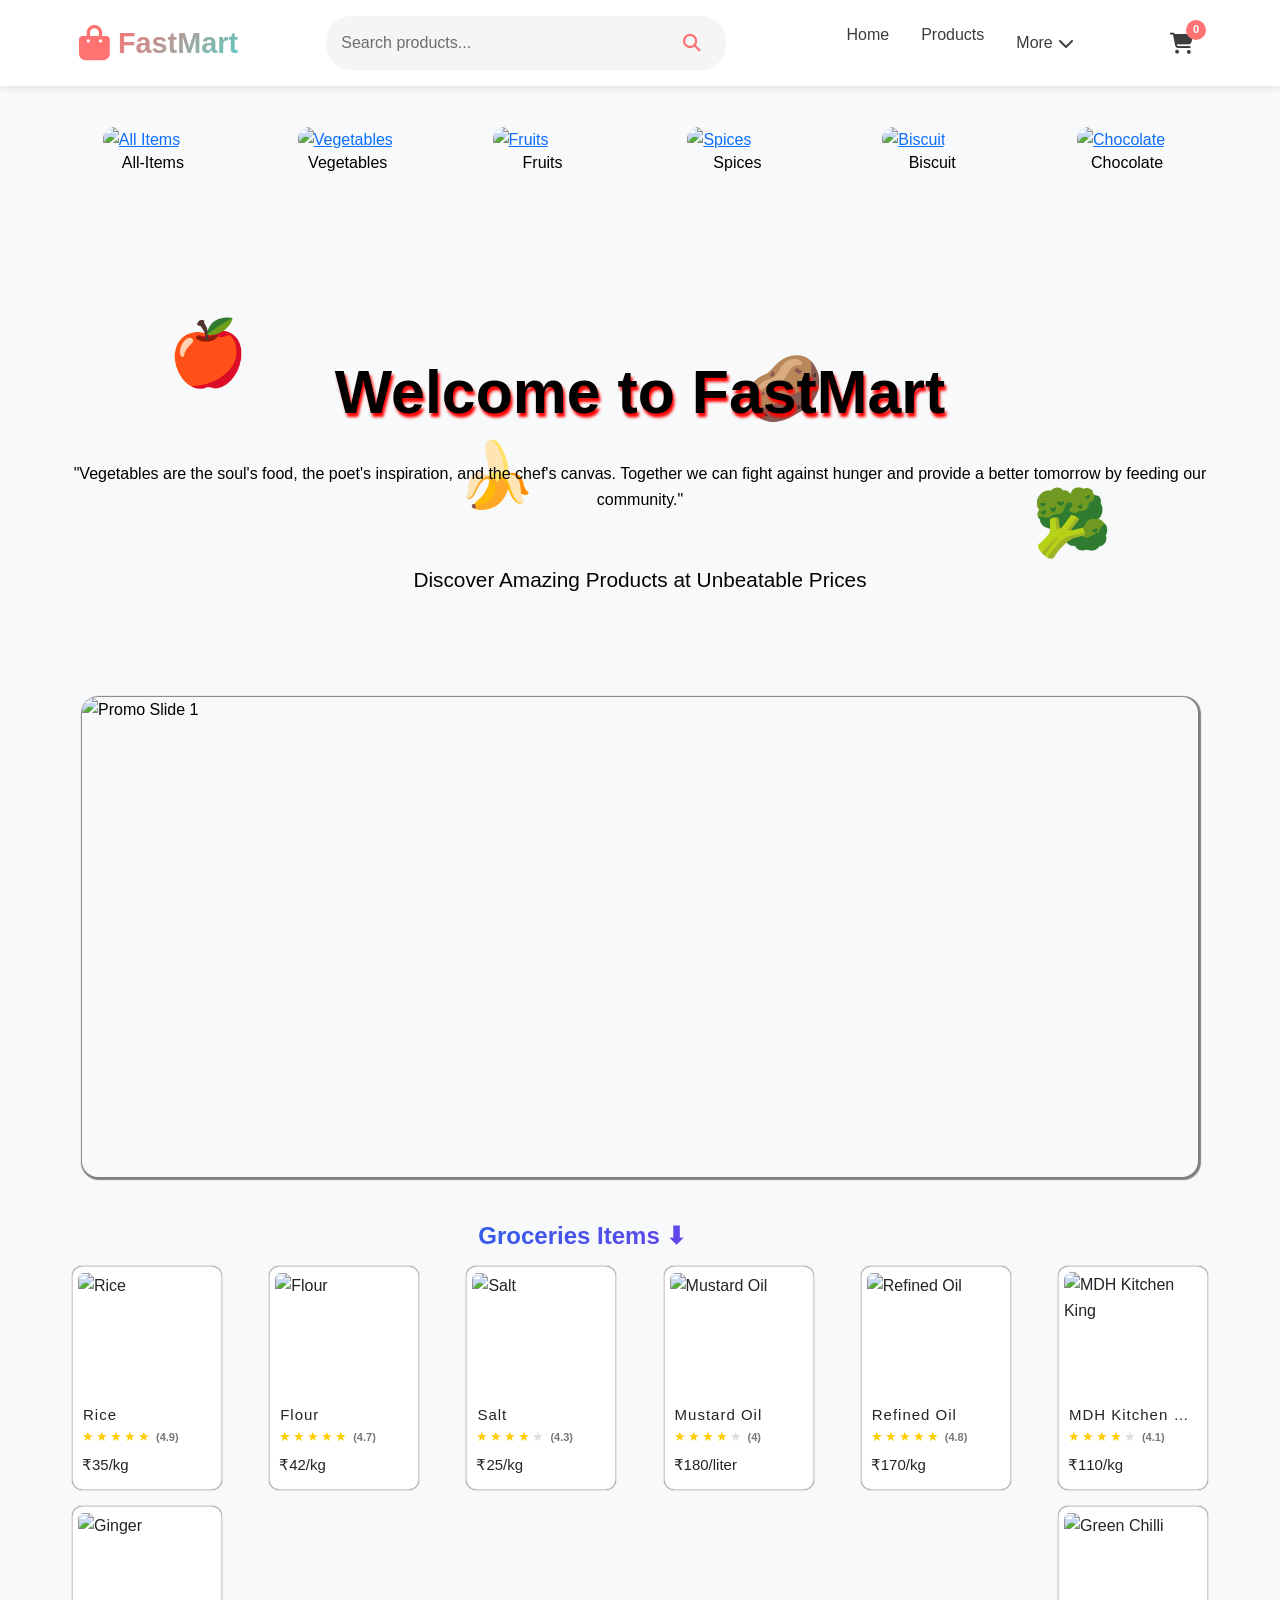
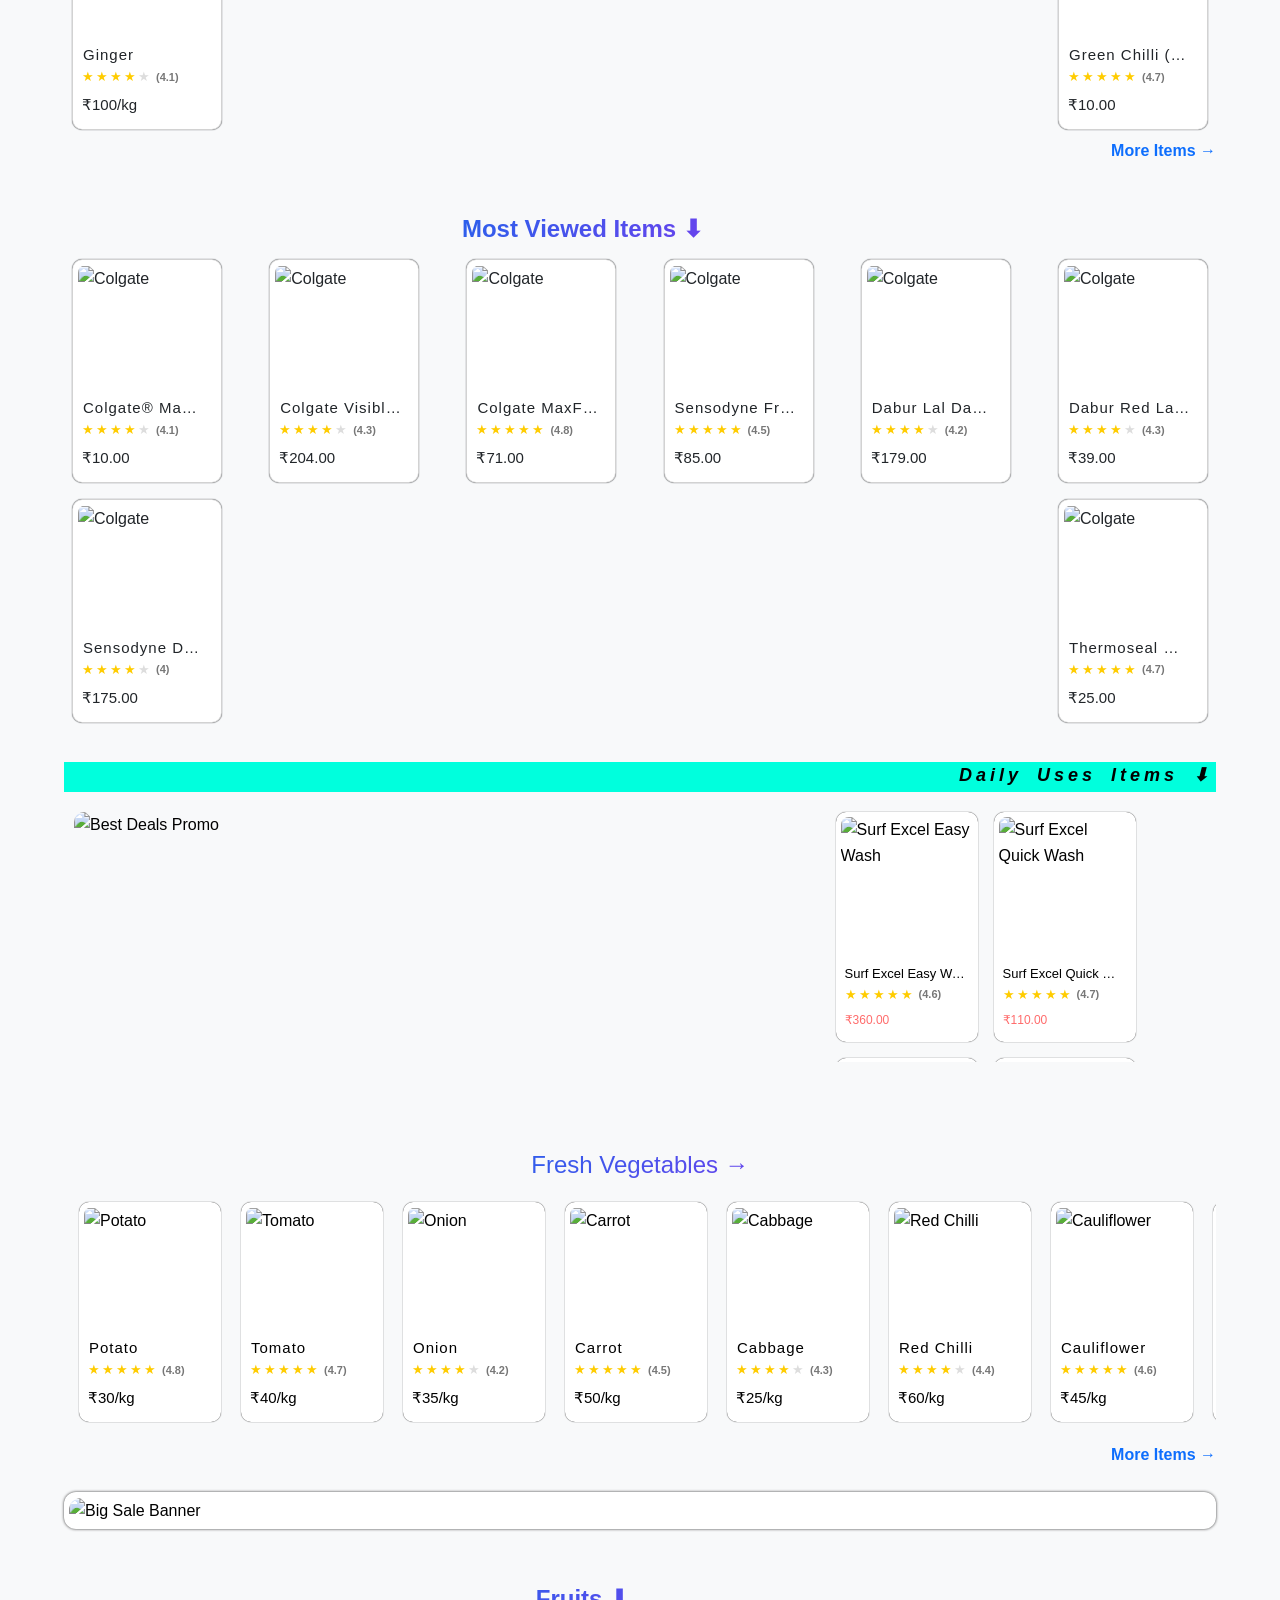
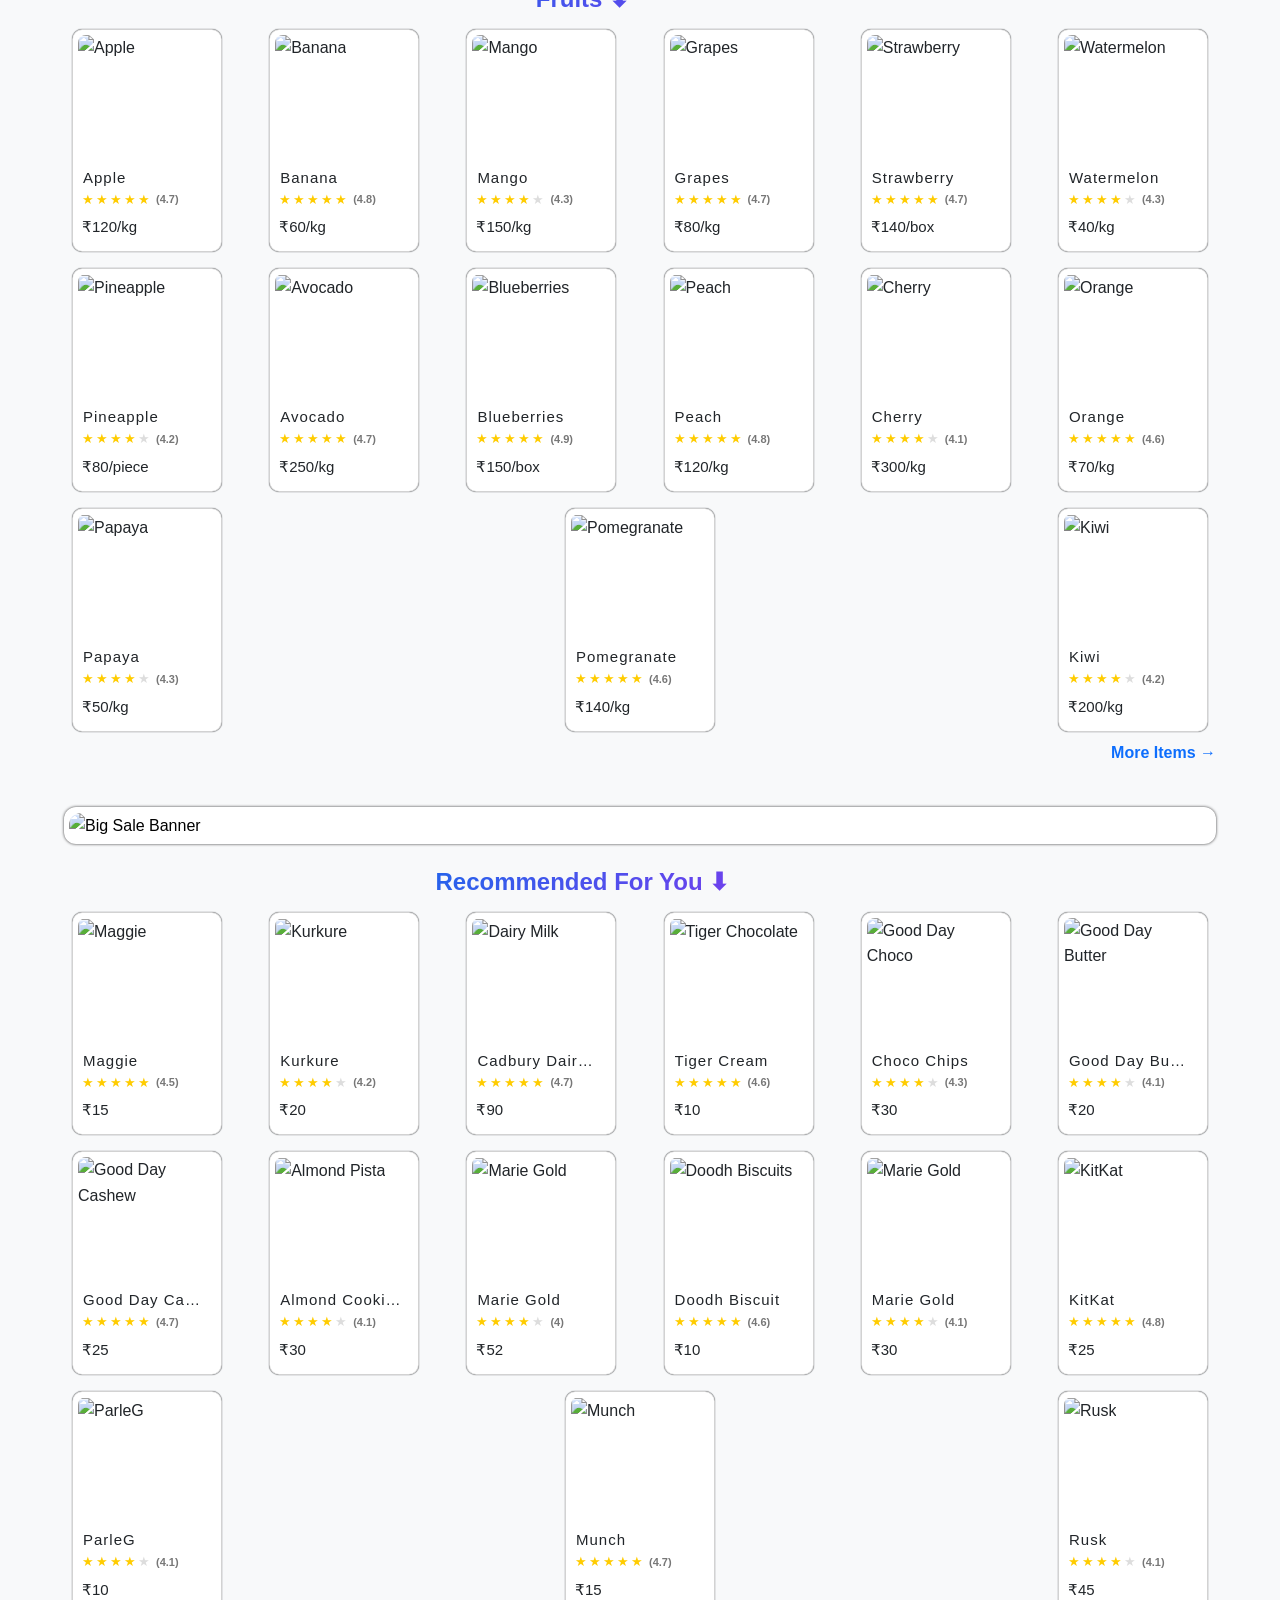
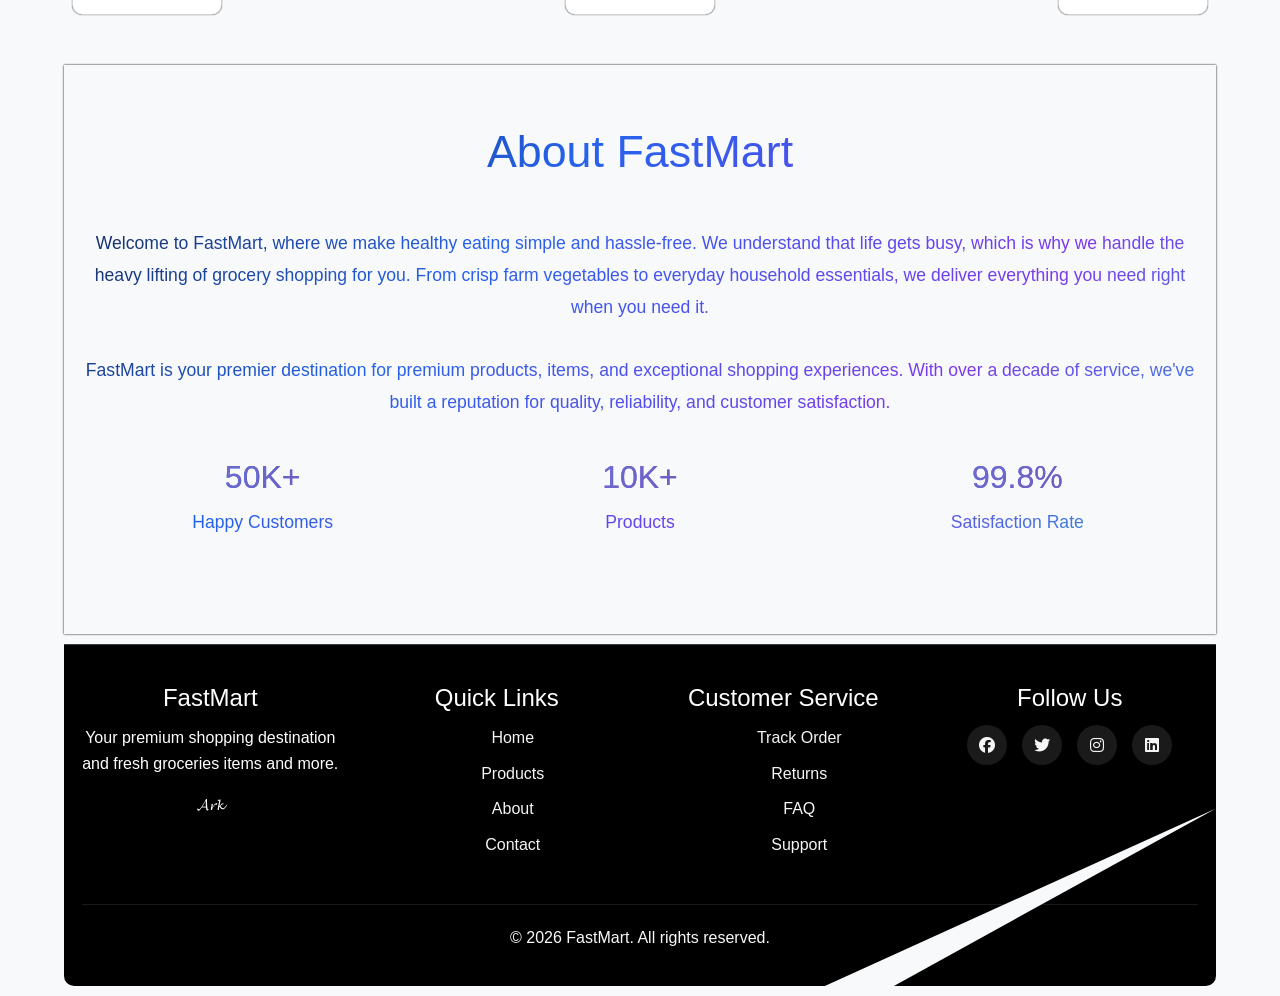
==== index.html @ 15139e02 "Initial commit via Netlify [skip ci]" ====
<!DOCTYPE html>
<html lang="en">

<head>
    <meta charset="UTF-8" />
    <meta name="viewport" content="width=device-width, initial-scale=1" />

    <link rel="stylesheet" href="https://cdn.jsdelivr.net/npm/bootstrap@5.3.7/dist/css/bootstrap.min.css" />
    <link rel="stylesheet" href="style.css">
    <link rel="stylesheet" href="https://cdnjs.cloudflare.com/ajax/libs/font-awesome/6.4.0/css/all.min.css">
    <title>FastMart</title>
    <style>
        .go-more {
            border: none;
            background: none;
            float: right;
            font-weight: 800;
            text-decoration: none;
        }

        .go-more:hover {
            color: rgb(7, 7, 7);
        }
    </style>
</head>

<body class="bg-light">

    <!-- =========================
         NAVBAR
    ========================= -->
    <nav class="navbar">
        <div class="nav-wrapper">

            <!-- Logo -->
            <div class="nav-logo" onclick="window.location.href='index.html'">
                <i class="fas fa-shopping-bag"></i>
                <span>FastMart</span>
            </div>

            <!-- Desktop Search -->
            <div class="search-wrapper desktop-search">
                <input type="text" id="searchInput" class="search-input" placeholder="Search products...">
                <button class="search-btn">
                    <i class="fas fa-search"></i>
                </button>
                <div class="search-results-dropdown" id="searchResults">
                    <div id="resultsList"></div>
                </div>
            </div>

            <!-- Desktop Menu -->
            <ul class="nav-menu">
                <li><a href="index.html">Home</a></li>
                <li><a href="all-items.html">Products</a></li>

                <li class="nav-dropdown">
                    <a href="#" class="dropdown-trigger">More <i class="fas fa-chevron-down"></i></a>
                    <ul class="dropdown-menu">
                        <li><a href="index.html#about">About Us</a></li>
                        <li><a href="contact.html">Contact Us</a></li>
                        <li><a href="login.html" id="nav-login-btn">Login / Register</a></li>
                    </ul>
                </li>
            </ul>

            <!-- Icons -->
            <div class="nav-icons">
                <!-- Mobile Search Toggle -->
                <button class="icon-btn mobile-search-icon" id="mobileSearchBtn">
                    <i class="fas fa-search"></i>
                </button>

                <!-- Cart Toggle -->
                <button class="icon-btn" id="cartBtn">
                    <i class="fas fa-shopping-cart"></i>
                    <span class="cart-badge" id="cartCount">0</span>
                </button>

                <!-- Hamburger Menu -->
                <button class="hamburger" id="hamburger">
                    <span></span>
                    <span></span>
                    <span></span>
                </button>
            </div>

        </div>

        <!-- Mobile Search Area -->
        <div class="mobile-search-wrapper" id="mobileSearchWrapper">
            <input type="text" id="mobileSearchInput" class="mobile-search-input" placeholder="Search products...">
            <button class="mobile-search-submit">
                <i class="fas fa-search"></i>
            </button>
            <button id="mobileSearchClose" class="mobile-search-close">
                <i class="fas fa-times"></i>
            </button>
        </div>

        <!-- Mobile Search Results -->
        <div class="mobile-search-results" id="mobileSearchResults">
            <div id="mobileResultsList"></div>
        </div>

        <!-- Mobile Menu -->
        <div class="mobile-menu" id="mobileMenu">
            <a href="index.html" class="mobile-menu-link">Home</a>
            <a href="all-items.html" class="mobile-menu-link">Products</a>
            <a href="index.html#about" class="mobile-menu-link">About Us</a>
            <a href="contact.html" class="mobile-menu-link">Contact Us</a>
            <a href="login.html" class="mobile-menu-link" id="mobile-login-btn">Login / Register</a>
        </div>
    </nav>


    <!--======== Category Icon Slider ========-->
    <div class="icon-slider">
        <div class="icon-item">
            <a href="all-items.html">
                <img src="https://encrypted-tbn0.gstatic.com/images?q=tbn:ANd9GcRK5GfZhNpsFNSe5MwH6E56BETlDls1t_yxb9TVIrPW7g&s=10"
                    alt="All Items">
            </a>
            <div class="icon-name">
                <h6>All-Items</h6>
            </div>
        </div>
        <div class="icon-item">
            <a href="vegetables.html">
                <img src="https://encrypted-tbn0.gstatic.com/images?q=tbn:ANd9GcS1gCdhJEUUJQNPWnIvx0v3iIcDE1Fo727IAVTXq8pMVA&s=10"
                    alt="Vegetables">
            </a>
            <div class="icon-name">
                <h6>Vegetables</h6>
            </div>
        </div>
        <div class="icon-item">
            <a href="fruits.html">
                <img src="https://encrypted-tbn0.gstatic.com/images?q=tbn:ANd9GcRlkdbGfJEjCfPRJVuP7chHoN0Dzkabz2RMgAoxrES_Fw&s=10"
                    alt="Fruits">
            </a>
            <div class="icon-name">
                <h6>Fruits</h6>
            </div>
        </div>
        <div class="icon-item">
            <a href="spices.html">
                <img src="https://encrypted-tbn0.gstatic.com/images?q=tbn:ANd9GcSRtopP96jQnCqiVBA1yjx3iUS0Qs3seo1SnXeThRj88A&s"
                    alt="Spices">
            </a>
            <div class="icon-name">
                <h6>Spices</h6>
            </div>
        </div>
        <div class="icon-item">
            <a href="biscuits.html">
                <img src="https://encrypted-tbn0.gstatic.com/images?q=tbn:ANd9GcSlzs31ffF5CZq7YMphj9ozD91q4-MP6NRgnCkxdyHsBg&s"
                    alt="Biscuit">
            </a>
            <div class="icon-name">
                <h6>Biscuit</h6>
            </div>
        </div>
        <div class="icon-item">
            <a href="chocolate.html">
                <img src="https://encrypted-tbn0.gstatic.com/images?q=tbn:ANd9GcSczg90iaTWdBKE6gARi4OQbZHvpVCfeAHNy6fxayL5bA&s=10"
                    alt="Chocolate">
            </a>
            <div class="icon-name">
                <h6>Chocolate</h6>
            </div>
        </div>
    </div>
    <br>

    <!-- ================ hero section ================= -->

    <section class="hero">
        <div class="hero-content">
            <h1 class="hero-title"><b>Welcome to FastMart</b></h1>
            <p class="hero-lead">"Vegetables are the soul's food, the poet's inspiration, and the chef's canvas.
                Together we can fight against hunger and provide a better tomorrow by feeding our community."</p>
            <p class="hero-subtitle">Discover Amazing Products at Unbeatable Prices</p>
        </div>
        <div class="hero-background">
            <div class="floating-box box-1">🍎</div>
            <div class="floating-box box-2">🥦</div>
            <div class="floating-box box-3">🍌</div>
            <div class="floating-box box-4">🥔</div>
        </div>
    </section>


    <!--======== Featured Carousel Slider ========-->
    <div id="autoCarousel" class="carousel slide" data-bs-ride="carousel">
        <div class="container">
            <div class="p03 carousel-inner rounded-4">
                <div class="carousel-item active">
                    <img src="https://cdn.phototourl.com/free/2026-07-16-9ee4a513-0b3c-4eb8-b7dd-a16fc8e0ad41.jpg"
                        class="d-block w-100" alt="Promo Slide 1">
                </div>
                <div class="carousel-item">
                    <img src="https://img.magnific.com/free-vector/world-vegan-day-sale-banner-template_23-2149741503.jpg?semt=ais_hybrid&w=740&q=80"
                        class="d-block w-100 " alt="Promo Slide 2">
                </div>
                <div class="carousel-item">
                    <img src="https://cdn.shopify.com/s/files/1/0734/0566/1405/files/Branded_Food_Biscuits_Cookies_L1_Mobile.jpg?v=1770877557"
                        class="d-block w-100" alt="Promo Slide 3">
                </div>
            </div>
        </div>
        <button class="carousel-control-prev" type="button" data-bs-target="#autoCarousel" data-bs-slide="prev">
            <span class="carousel-control-prev-icon" aria-hidden="true"></span>
        </button>
        <button class="carousel-control-next" type="button" data-bs-target="#autoCarousel" data-bs-slide="next">
            <span class="carousel-control-next-icon" aria-hidden="true"></span>
        </button>
    </div>
    <br>


    <!--=========== Groceries Section ===========-->
    <div class="containerA" id="groceries">
        <div class="heading">
            <h2>Groceries Items ⬇</h2>
        </div>
        <div class="box">
            <div class="card">
                <div class="image">
                    <img src="https://encrypted-tbn0.gstatic.com/images?q=tbn:ANd9GcTosU4leQ7danL1up5ES0X44uXwDQW3ZWViwBRHamgX7w&s=10"
                        alt="Rice">
                </div>
                <div class="details">
                    <h3>Rice</h3>
                    <p class="price">₹35/kg</p>
                </div>
            </div>
            <div class="card">
                <div class="image">
                    <img src="https://encrypted-tbn0.gstatic.com/images?q=tbn:ANd9GcS78AkfSyg_GO-jU0d0wv_CJ14uAZwhEiTFKGf8DKRS2w&s=10"
                        alt="Flour">
                </div>
                <div class="details">
                    <h3>Flour</h3>
                    <p class="price">₹42/kg</p>
                </div>
            </div>
            <div class="card">
                <div class="image">
                    <img src="https://encrypted-tbn0.gstatic.com/images?q=tbn:ANd9GcSrhxBzT1SuLnjFEXaVqoOQy2lkfF1KN4px5u-Nb68rPA&s=10"
                        alt="Salt">
                </div>
                <div class="details">
                    <h3>Salt</h3>
                    <p class="price">₹25/kg</p>
                </div>
            </div>
            <div class="card">
                <div class="image">
                    <img src="https://encrypted-tbn0.gstatic.com/images?q=tbn:ANd9GcS2DsOqM0AT-zJTS3ARCRxuEARBM5tpqByWGcIuAq47Sg&s=10"
                        alt="Mustard Oil">
                </div>
                <div class="details">
                    <h3>Mustard Oil</h3>
                    <p class="price">₹180/liter</p>
                </div>
            </div>
            <div class="card">
                <div class="image">
                    <img src="https://encrypted-tbn0.gstatic.com/images?q=tbn:ANd9GcTWTf3Qr_eIIKyDJ3MLY2WjMFFlLf0AyIEsPns48A9p9w&s=10"
                        alt="Refined Oil">
                </div>
                <div class="details">
                    <h3>Refined Oil</h3>
                    <p class="price">₹170/kg</p>
                </div>
            </div>
            <div class="card">
                <div class="image">
                    <img src="https://encrypted-tbn0.gstatic.com/images?q=tbn:ANd9GcTMM1mSY9AYaRNiREQJ10Ja3Hp8JO0hSCyFHmbzQKZlAw&s=10"
                        alt="MDH Kitchen King">
                </div>
                <div class="details">
                    <h3>MDH Kitchen King Mixed Spices</h3>
                    <p class="price">₹110/kg</p>
                </div>
            </div>
            <div class="card">
                <div class="image">
                    <img src="https://encrypted-tbn0.gstatic.com/images?q=tbn:ANd9GcRoULYd8tLrXG5jtpwewia6WvKqE2Io_mlmLIq0abcRng&s=10"
                        alt="Ginger">
                </div>
                <div class="details">
                    <h3>Ginger</h3>
                    <p class="price">₹100/kg</p>
                </div>
            </div>
            <div class="card">
                <div class="image">
                    <img src="https://encrypted-tbn0.gstatic.com/images?q=tbn:ANd9GcTCilJgT6rNhuRmOS1YZVOSWqqDBGHO7Sd7madEUbrj9w&s=10"
                        alt="Green Chilli">
                </div>
                <div class="details">
                    <h3>Green Chilli (100gm)</h3>
                    <p class="price">₹10.00</p>
                </div>
            </div>
        </div>
        <a class="go-more" href="all-items.html">More Items &#x2192;</a>
    </div>
    <br>


    <!-- ============== Most viewed =============== -->

    <div class="containerA" id="">
        <div class="heading">
            <h2 class="shake">Most Viewed Items ⬇</h2>
        </div>
        <div class="box">
            <div class="card">
                <div class="image">
                    <img src="https://encrypted-tbn0.gstatic.com/images?q=tbn:ANd9GcRZQy9HZTVzx28uxoSkmpCTT4YIMzeAqgZPJZe9NU-8ZHD1ZRh2J32N44g&s=10"
                        alt="Colgate">
                </div>
                <div class="details">
                    <h3>Colgate® Maximum Cavity Protection Great Regular Flavor Toothpaste | Colgate Cavity Protection
                    </h3>
                    <p class="price">₹10.00</p>
                </div>
            </div>
            <div class="card">
                <div class="image">
                    <img src="https://assets.myntassets.com/h_1440,q_75,w_1080/v1/assets/images/30618559/2024/8/21/084f06d7-7699-4fa4-831b-314132a60d7b1724237153032-Colgate-Visible-White-Purple-Toothpaste-Color-Corrects-Yello-1.jpg"
                        alt="Colgate">
                </div>
                <div class="details">
                    <h3>Colgate Visible White Purple Toothpaste Color-Corrects Yellow Tones - 240g</h3>
                    <p class="price">₹204.00</p>
                </div>
            </div>
            <div class="card">
                <div class="image">
                    <img src="https://www.quickpantry.in/cdn/shop/files/ColgateMaxFreshSpicyFreshToothpasteQuickPantry.jpg?v=1751026440&width=1214"
                        alt="Colgate">
                </div>
                <div class="details">
                    <h3>Colgate MaxFresh Spicy Fresh Toothpaste – Quick Pantry</h3>
                    <p class="price">₹71.00</p>
                </div>
            </div>
            <div class="card">
                <div class="image">
                    <img src="https://images.apollo247.in/pub/media/catalog/product/S/E/SEN0082_1.jpg" alt="Colgate">
                </div>
                <div class="details">
                    <h3>Sensodyne Fresh Mint Toothpaste, 40 gm</h3>
                    <p class="price">₹85.00</p>
                </div>
            </div>
             <div class="card">
                <div class="image">
                    <img src="https://m.media-amazon.com/images/I/71EDUcz6heL._AC_UF1000,1000_QL80_.jpg" alt="Colgate">
                </div>
                <div class="details">
                    <h3>Dabur Lal Dant Manjan Tooth Powder 300g | 100% Natural Ayurvedic Formula for Strong Teeth</h3>
                    <p class="price">₹179.00</p>
                </div>
            </div>
             <div class="card">
                <div class="image">
                    <img src="https://www.quickpantry.in/cdn/shop/products/dabur-lal-dant-manjan-ayurvedic-toothpowder-quick-pantry-1.png?v=1710538463" alt="Colgate">
                </div>
                <div class="details">
                    <h3>Dabur Red Lal Dant Manjan</h3>
                    <p class="price">₹39.00</p>
                </div>
            </div>
             <div class="card">
                <div class="image">
                    <img src="https://static.wixstatic.com/media/ed2bc8_3c2b62e02da4469d80b6f2ca5bb62b6e~mv2.jpg/v1/fill/w_520,h_822,al_c,q_85,usm_0.66_1.00_0.01,enc_avif,quality_auto/ed2bc8_3c2b62e02da4469d80b6f2ca5bb62b6e~mv2.jpg" alt="Colgate">
                </div>
                <div class="details">
                    <h3>Sensodyne Daily Care Soft Toothbrush (set of 5)</h3>
                    <p class="price">₹175.00</p>
                </div>
            </div>
             <div class="card">
                <div class="image">
                    <img src="https://cdn.pixelbin.io/v2/plain-cake-860195/netmed/wrkr/products/assets/item/free/original/WiK0z-DNAr-thermoseal_ortho_tooth_brush_1s_0_0.jpg" alt="Colgate">
                </div>
                <div class="details">
                    <h3> Thermoseal Ortho Tooth Brush</h3>
                    <p class="price">₹25.00</p>
                </div>
            </div>
        </div>
    </div><br>

    <!--=========== Today's Best Items Section ===========-->
    <div class="p6-boss">
        <div class="p6-heading">
            <h2>Daily Uses Items ⬇</h2>
        </div>
        <div class="p6-cont">
            <div class="p6-box1">
                <div class="p6-img">
                    <img src="https://cdn.phototourl.com/free/2026-07-17-695d1412-7e14-4fed-bcf2-215502cf75ee.jpg"
                        alt="Best Deals Promo">
                </div>
            </div>
            <div class="p6-box2">
                <div class="p6-box">
                    <div class="p6-card">
                        <div class="p6-image">
                            <img src="https://www.bbassets.com/media/uploads/p/l/212136_19-surf-excel-easy-wash-detergent-powder.jpg"
                                alt="Surf Excel Easy Wash">
                        </div>
                        <div class="p6-details">
                            <h3>Surf Excel Easy Wash Detergent Powder 3 kg</h3>
                            <p class="price">₹360.00</p>
                        </div>
                    </div>
                    <div class="p6-card">
                        <div class="p6-image">
                            <img src="https://www.quickpantry.in/cdn/shop/products/surf-excel-quick-wash-detergent-powder-quick-pantry-2.jpg?v=1710538093"
                                alt="Surf Excel Quick Wash">
                        </div>
                        <div class="p6-details">
                            <h3>Surf Excel Quick Wash Detergent Powder 500 g</h3>
                            <p class="price">₹110.00</p>
                        </div>
                    </div>
                    <div class="p6-card">
                        <div class="p6-image">
                            <img src="https://encrypted-tbn0.gstatic.com/images?q=tbn:ANd9GcTrOyhxJXGE7MuMZRcvHw0IXGjefKtjUTbxyK0ocOqX3ryM8LqVZr_JGbA&s=10"
                                alt="Lifebuoy Soap">
                        </div>
                        <div class="p6-details">
                            <h3>Lifebuoy Soap -100gm Set of 5</h3>
                            <p class="price">₹106.00</p>
                        </div>
                    </div>
                    <div class="p6-card">
                        <div class="p6-image">
                            <img src="https://encrypted-tbn0.gstatic.com/images?q=tbn:ANd9GcT7gGO-KP-FF6EWn17x28vxw-fljabfHkcs0VwLvDWSgxUzJFpP_DWBrhri&s=10"
                                alt="Dettol Soap">
                        </div>
                        <div class="p6-details">
                            <h3>Dettol Germ Protection Soap 45g</h3>
                            <p class="price">₹10.00</p>
                        </div>
                    </div>
                    <div class="p6-card">
                        <div class="p6-image">
                            <img src="https://silverspotindia.com/wp-content/uploads/2023/11/Dettol-Original-Soap-375-gm-5x75-gm-1.jpg"
                                alt="Dettol Soap 5-Pack">
                        </div>
                        <div class="p6-details">
                            <h3>Dettol Original Bathing Soap (Buy 4 Get 1 Free)</h3>
                            <p class="price">₹165.00</p>
                        </div>
                    </div>
                    <div class="p6-card">
                        <div class="p6-image">
                            <img src="https://www.starquik.com/cdn/shop/files/SQ102454_FOP_f640dfde-508e-42d7-ad7e-391309df9e11.jpg?v=1776848166"
                                alt="Surf Excel ">
                        </div>
                        <div class="p6-details">
                            <h3>Surf Excel Detergent Powder 250g</h3>
                            <p class="price">₹33.00</p>
                        </div>
                    </div>
                    <div class="p6-card">
                        <div class="p6-image">
                            <img src="https://encrypted-tbn0.gstatic.com/images?q=tbn:ANd9GcRgpwPK4y_1eW56JryN7sfWzKAd11zUAKsjzchZqes3Br6MBV69ucU8SnCM&s=10"
                                alt="Lux Soap">
                        </div>
                        <div class="p6-details">
                            <h3>Lux Radiant Glow Soap</h3>
                            <p class="price">₹25.00</p>
                        </div>
                    </div>
                    <div class="p6-card">
                        <div class="p6-image">
                            <img src="https://www.bbassets.com/media/uploads/p/l/40223449_3-lux-soft-glow-beauty-soap-rose-vitamin-e-for-glowing-skin.jpg"
                                alt="Lux Rose Soap">
                        </div>
                        <div class="p6-details">
                            <h3>Lux Soft Glow Soap - Rose & Vitamin E 150 g (Pack of 8)</h3>
                            <p class="price">₹424.00</p>
                        </div>
                    </div>
                    <div class="p6-card">
                        <div class="p6-image">
                            <img src="https://freshlee.in/cdn/shop/files/1065356_2b177799-88a9-417e-96df-1c587efcc7da_grande.jpg?v=1756740335"
                                alt="Sunsilk Shampoo">
                        </div>
                        <div class="p6-details">
                            <h3>SunSilk Thick & long Shampoo 650ml</h3>
                            <p class="price">₹840.00</p>
                        </div>
                    </div>
                    <div class="p6-card">
                        <div class="p6-image">
                            <img src="https://5.imimg.com/data5/ANDROID/Default/2023/5/304994075/FB/IQ/TB/189069567/product-jpeg.jpg"
                                alt="Hair Shampoo">
                        </div>
                        <div class="p6-details">
                            <h3>Hair Shampoo, Packaging Size: 90ml</h3>
                            <p class="price">₹400.00</p>
                        </div>
                    </div>
                    <div class="p6-card">
                        <div class="p6-image">
                            <img src="https://img.thecdn.in/392528/SKU-0463_0-1749725100207.png?width=600&format=webp"
                                alt="Head & Shoulders">
                        </div>
                        <div class="p6-details">
                            <h3>Head & Shoulders 2 In One Shampoo</h3>
                            <p class="price">₹99.00</p>
                        </div>
                    </div>
                    <div class="p6-card">
                        <div class="p6-image">
                            <img src="https://services.kpnfresh.com/media/v1/products/images/be2c744d-5478-4a06-ace9-c207b8fd1f25/dove-hair-fall-rescue-shampoo.webp?c_type=C1"
                                alt="Dove Shampoo">
                        </div>
                        <div class="p6-details">
                            <h3>Dove Hair Fall Rescue Shampoo</h3>
                            <p class="price">₹178.00</p>
                        </div>
                    </div>
                </div>
            </div>
        </div>
    </div>
    <br>


    <!--=========== Vegetables Section ===========-->
    <div class="containerB" id="vegetables">
        <div class="headingB">
            <h2>Fresh Vegetables &#x2192;</h2>
        </div>
        <div class="boxB">
            <div class="cardB">
                <div class="imageB">
                    <img src="https://encrypted-tbn0.gstatic.com/images?q=tbn:ANd9GcRJg4few-oaxMZCF07YkQNB4VPgRv_RWetgFR_2y5sEYw&s=10"
                        alt="Potato">
                </div>
                <div class="details">
                    <h3>Potato</h3>
                    <p class="price">₹30/kg</p>
                </div>
            </div>
            <div class="cardB">
                <div class="imageB">
                    <img src="https://encrypted-tbn0.gstatic.com/images?q=tbn:ANd9GcTq_gE0KSjPPQ9-ucTIOnM7ZzVLI9Hx-_XWERQHYtnbHQ&s=10"
                        alt="Tomato">
                </div>
                <div class="details">
                    <h3>Tomato</h3>
                    <p class="price">₹40/kg</p>
                </div>
            </div>
            <div class="cardB">
                <div class="imageB">
                    <img src="https://encrypted-tbn0.gstatic.com/images?q=tbn:ANd9GcT-_AASdasNhqRoAJGnFPv2ftmqYHevLkDnArQFrh-CTQ&s=10"
                        alt="Onion">
                </div>
                <div class="details">
                    <h3>Onion</h3>
                    <p class="price">₹35/kg</p>
                </div>
            </div>
            <div class="cardB">
                <div class="imageB">
                    <img src="https://encrypted-tbn0.gstatic.com/images?q=tbn:ANd9GcQl1R53lsnPXQ8aJNaxEKZmFo6dMc2NQx_wa7CNKdg62Q&s=10"
                        alt="Carrot">
                </div>
                <div class="details">
                    <h3>Carrot</h3>
                    <p class="price">₹50/kg</p>
                </div>
            </div>
            <div class="cardB">
                <div class="imageB">
                    <img src="https://encrypted-tbn0.gstatic.com/images?q=tbn:ANd9GcRY2ty1K4feGvGc-OGQvdFpT8tCPBHJLU1epS-A4BwLSQ&s=10"
                        alt="Cabbage">
                </div>
                <div class="details">
                    <h3>Cabbage</h3>
                    <p class="price">₹25/kg</p>
                </div>
            </div>
            <div class="cardB">
                <div class="imageB">
                    <img src="https://encrypted-tbn0.gstatic.com/images?q=tbn:ANd9GcTcQBP7EPIvjGZIdUqFTUargb0s6HG8zSWXlI-z3cbNrA&s=10"
                        alt="Red Chilli">
                </div>
                <div class="details">
                    <h3>Red Chilli</h3>
                    <p class="price">₹60/kg</p>
                </div>
            </div>
            <div class="cardB">
                <div class="imageB">
                    <img src="https://encrypted-tbn0.gstatic.com/images?q=tbn:ANd9GcQAdvd65y45I_CZd_8SrBnLaDLAWUjJpo_B13lCPysQsQ&s=10"
                        alt="Cauliflower">
                </div>
                <div class="details">
                    <h3>Cauliflower</h3>
                    <p class="price">₹45/kg</p>
                </div>
            </div>
            <div class="cardB">
                <div class="imageB">
                    <img src="https://encrypted-tbn0.gstatic.com/images?q=tbn:ANd9GcSHgWtXzTpxU5n8VOesvwgyH3C0NRs0MWN2iyDvtI7lgw&s"
                        alt="Cucumber">
                </div>
                <div class="details">
                    <h3>Cucumber</h3>
                    <p class="price">₹30/kg</p>
                </div>
            </div>
        </div>
        <a class="go-more" href="vegetables.html">More Items &#x2192;</a>
    </div>
    <br>


    <!--=========== Promo Banner Image ===========-->
    <div class="banr">
        <div class="crd-item">
            <img src="https://encrypted-tbn0.gstatic.com/images?q=tbn:ANd9GcSzB6X1DDR8W00y26DhIuxuz8Ie6SL4Uj2X6nP26td29qCCKTiFQFx_yWMu&s=10"
                alt="Big Sale Banner">
        </div>
    </div><br>


    <!--=========== Fruits Section ===========-->
    <div class="containerA" id="fruits">
        <div class="heading">
            <h2>Fruits ⬇</h2>
        </div>
        <div class="box">
            <div class="card">
                <div class="image">
                    <img src="https://encrypted-tbn0.gstatic.com/images?q=tbn:ANd9GcS2wDXfk9-zgVxSk-z-MqjgIA7jwx3fHBZ91J-JWUaPIg&s=10"
                        alt="Apple">
                </div>
                <div class="details">
                    <h3>Apple</h3>
                    <p class="price">₹120/kg</p>
                </div>
            </div>
            <div class="card">
                <div class="image">
                    <img src="https://encrypted-tbn0.gstatic.com/images?q=tbn:ANd9GcR8KwARHg9glIy29RMCS9x2h-tN0vG84FZevfey8--ckA&s=10"
                        alt="Banana">
                </div>
                <div class="details">
                    <h3>Banana</h3>
                    <p class="price">₹60/kg</p>
                </div>
            </div>
            <div class="card">
                <div class="image">
                    <img src="https://encrypted-tbn0.gstatic.com/images?q=tbn:ANd9GcQ2HGhdyMySaxcTlACSo7-bDFk8WVUXaH1raChHF-Swug&s=10"
                        alt="Mango">
                </div>
                <div class="details">
                    <h3>Mango</h3>
                    <p class="price">₹150/kg</p>
                </div>
            </div>
            <div class="card">
                <div class="image">
                    <img src="https://encrypted-tbn0.gstatic.com/images?q=tbn:ANd9GcSh8i9lqvcPmxGg9W-uek87NZhsiQiqFNSMMUphixtsXw&s=10"
                        alt="Grapes">
                </div>
                <div class="details">
                    <h3>Grapes</h3>
                    <p class="price">₹80/kg</p>
                </div>
            </div>
            <div class="card">
                <div class="image">
                    <img src="https://encrypted-tbn0.gstatic.com/images?q=tbn:ANd9GcSWBaxxFynRjCIqRipiJ6ZkvzFOUqDM0yf79PSjTtLydD-MV4u5TyeQ8ANU&s=10"
                        alt="Strawberry">
                </div>
                <div class="details">
                    <h3>Strawberry</h3>
                    <p class="price">₹140/box</p>
                </div>
            </div>

            <div class="card">
                <div class="image">
                    <img src="https://encrypted-tbn0.gstatic.com/images?q=tbn:ANd9GcRWIezy-LqXvzVLLJgS6TivUQMtiEPRRxOvt8LlOMds2g&s=10"
                        alt="Watermelon">
                </div>
                <div class="details">
                    <h3>Watermelon</h3>
                    <p class="price">₹40/kg</p>
                </div>
            </div>

            <div class="card">
                <div class="image">
                    <img src="https://encrypted-tbn0.gstatic.com/images?q=tbn:ANd9GcRNPHRpe8xw-odJCtj5GNg9lVwuVP6akx_RuGXTRfXwiw&s=10"
                        alt="Pineapple">
                </div>
                <div class="details">
                    <h3>Pineapple</h3>
                    <p class="price">₹80/piece</p>
                </div>
            </div>

            <div class="card">
                <div class="image">
                    <img src="https://encrypted-tbn0.gstatic.com/images?q=tbn:ANd9GcRqVpI5VTNncRdimXbair9dWE-cEXF_gGFd7icFD5HJ4w&s=10"
                        alt="Avocado">
                </div>
                <div class="details">
                    <h3>Avocado</h3>
                    <p class="price">₹250/kg</p>
                </div>
            </div>

            <div class="card">
                <div class="image">
                    <img src="https://encrypted-tbn0.gstatic.com/images?q=tbn:ANd9GcS5WFQxBaJqfrUyU3lbhjCjV6dygVPd7MxzNRrIgKvS2A&s=10"
                        alt="Blueberries">
                </div>
                <div class="details">
                    <h3>Blueberries</h3>
                    <p class="price">₹150/box</p>
                </div>
            </div>

            <div class="card">
                <div class="image">
                    <img src="https://encrypted-tbn0.gstatic.com/images?q=tbn:ANd9GcTSLfF9GLmQ0TVHBeJ3mmtAS45UTCelAJNtrCneQgDxGQ&s=10"
                        alt="Peach">
                </div>
                <div class="details">
                    <h3>Peach</h3>
                    <p class="price">₹120/kg</p>
                </div>
            </div>

            <div class="card">
                <div class="image">
                    <img src="https://encrypted-tbn0.gstatic.com/images?q=tbn:ANd9GcQ35KGRA_VCPDXckmEBUF0cY8IuBbtw7pi1K45gX_nUiw&s=10"
                        alt="Cherry">
                </div>
                <div class="details">
                    <h3>Cherry</h3>
                    <p class="price">₹300/kg</p>
                </div>
            </div>
            <div class="card">
                <div class="image">
                    <img src="https://encrypted-tbn0.gstatic.com/images?q=tbn:ANd9GcQ3mnpsg1yzeZLXVRwPdhvwuX5DDfDuMgQYZDhr4I8Uow&s=10"
                        alt="Orange">
                </div>
                <div class="details">
                    <h3>Orange</h3>
                    <p class="price">₹70/kg</p>
                </div>
            </div>
            <div class="card">
                <div class="image">
                    <img src="https://encrypted-tbn0.gstatic.com/images?q=tbn:ANd9GcT4e3CVEXTmgCUtA6qftODxmlu-8oyVaFxD05bBHkflGQ&s=10"
                        alt="Papaya">
                </div>
                <div class="details">
                    <h3>Papaya</h3>
                    <p class="price">₹50/kg</p>
                </div>
            </div>
            <div class="card">
                <div class="image">
                    <img src="https://encrypted-tbn0.gstatic.com/images?q=tbn:ANd9GcTioS5epVMuMK7yOt-Qqw29_yOwGm3c_8kF9j6ZdnYwRA&s=10"
                        alt="Pomegranate">
                </div>
                <div class="details">
                    <h3>Pomegranate</h3>
                    <p class="price">₹140/kg</p>
                </div>
            </div>
            <div class="card">
                <div class="image">
                    <img src="https://encrypted-tbn0.gstatic.com/images?q=tbn:ANd9GcSTq0nhZu3MCX25eLb5ICoHxJpG-aPHuvThztisgZOgqA&s=10"
                        alt="Kiwi">
                </div>
                <div class="details">
                    <h3>Kiwi</h3>
                    <p class="price">₹200/kg</p>
                </div>
            </div>
        </div>
        <a class="go-more" href="fruits.html">More Items &#x2192;</a>
    </div>
    <br>


    <!--=========== Promo Banner Image ===========-->
    <div class="banr">
        <div class="crd-item">
            <img src="https://cdn.phototourl.com/free/2026-07-18-da2949f5-d671-45ea-ba39-69704ab4b192.jpg"
                alt="Big Sale Banner">
        </div>
    </div>


    <!--=========== Recommended Section ===========-->
    <div class="containerA">
        <div class="heading">
            <h2>Recommended For You ⬇</h2>
        </div>
        <div class="box">
            <div class="card">
                <div class="image">
                    <img src="https://encrypted-tbn0.gstatic.com/images?q=tbn:ANd9GcRXFuDkrzsaw_CZpDhnK0ES5fizjQdpvmt4mUhlhT684g&s=10"
                        alt="Maggie">
                </div>
                <div class="details">
                    <h3>Maggie</h3>
                    <p class="price">₹15</p>
                </div>
            </div>
            <div class="card">
                <div class="image">
                    <img src="https://encrypted-tbn0.gstatic.com/images?q=tbn:ANd9GcQ7OR9rfWo-j0tZozFSXrebeH5N8-9w6Q0qq3dQHeRUKw&s=10"
                        alt="Kurkure">
                </div>
                <div class="details">
                    <h3>Kurkure</h3>
                    <p class="price">₹20</p>
                </div>
            </div>
            <div class="card">
                <div class="image">
                    <img src="https://encrypted-tbn0.gstatic.com/images?q=tbn:ANd9GcSs4efwngt6jW0QzJh5wLs8HbpsVf3aSHmyvPk5KQc5TA&s=10"
                        alt="Dairy Milk">
                </div>
                <div class="details">
                    <h3>Cadbury Dairy Milk Silk</h3>
                    <p class="price">₹90</p>
                </div>
            </div>
            <div class="card" data-category="cream">
                <div class="image">
                    <img src="https://encrypted-tbn0.gstatic.com/images?q=tbn:ANd9GcSWz0wbsavZOb5kQdZzEUXSmAFsAKg7SOrouCgeezUq8Q&s=10"
                        alt="Tiger Chocolate">
                </div>
                <div class="details">
                    <h3>Tiger Cream</h3>
                    <p class="price">₹10</p>
                </div>
            </div>
            <div class="card" data-category="cream">
                <div class="image">
                    <img src="https://encrypted-tbn0.gstatic.com/images?q=tbn:ANd9GcR56JP7A3MaxjOA0zCV7S8aAwDyIQmQNbbLhXo5CWYxQQ&s=10"
                        alt="Good Day Choco">
                </div>
                <div class="details">
                    <h3>Choco Chips</h3>
                    <p class="price">₹30</p>
                </div>
            </div>

            <!-- --- Category: Sweet & Butter (10 items) --- -->
            <div class="card" data-category="sweet">
                <div class="image">
                    <img src="https://encrypted-tbn0.gstatic.com/images?q=tbn:ANd9GcTn9n_9Wkopi0A1r6DNft3vX6qYdYmE-7UdovvKdg9SGg&s=10"
                        alt="Good Day Butter">
                </div>
                <div class="details">
                    <h3>Good Day Butter</h3>
                    <p class="price">₹20</p>
                </div>
            </div>
            <div class="card" data-category="sweet">
                <div class="image">
                    <img src="https://encrypted-tbn0.gstatic.com/images?q=tbn:ANd9GcThO8zTyi6bD7RMzJxO8QI2IbQ67fa4RKX1TUtNvqKp3w&s=10"
                        alt="Good Day Cashew">
                </div>
                <div class="details">
                    <h3>Good Day Cashew</h3>
                    <p class="price">₹25</p>
                </div>
            </div>
            <div class="card" data-category="sweet">
                <div class="image">
                    <img src="https://encrypted-tbn0.gstatic.com/images?q=tbn:ANd9GcSAkCZFa_1TzEH7Ijdfjn_5N9NZ6tQce-BiwBIn0HVxPw&s=10"
                        alt="Almond Pista">
                </div>
                <div class="details">
                    <h3>Almond Cookies</h3>
                    <p class="price">₹30</p>
                </div>
            </div>
            <div class="card" data-category="sweet">
                <div class="image">
                    <img src="https://www.bbassets.com/media/uploads/p/l/411241_3-britannia-britannia-marie-400-gm-pk-15.jpg"
                        alt="Marie Gold">
                </div>
                <div class="details">
                    <h3>Marie Gold</h3>
                    <p class="price">₹52</p>
                </div>
            </div>
            <div class="card" data-category="sweet">
                <div class="image">
                    <img src="https://encrypted-tbn0.gstatic.com/images?q=tbn:ANd9GcQLzuMWfse5P-N2YXH_cuWSaEgipuUtkLqjN1OIip5eqw&s=10"
                        alt="Doodh Biscuits">
                </div>
                <div class="details">
                    <h3>Doodh Biscuit</h3>
                    <p class="price">₹10</p>
                </div>
            </div>
            <div class="card">
                <div class="image">
                    <img src="https://encrypted-tbn0.gstatic.com/images?q=tbn:ANd9GcT8lyFWzg6FiTbYPlrs16_15hW8wDgplNIqkCsp65h_ag&s=10"
                        alt="Marie Gold">
                </div>
                <div class="details">
                    <h3>Marie Gold</h3>
                    <p class="price">₹30</p>
                </div>
            </div>
            <div class="card">
                <div class="image">
                    <img src="https://encrypted-tbn0.gstatic.com/images?q=tbn:ANd9GcTYxOpjFfAW5nXBp7Pmkgs01g45DK5f9-xfsUD5k3dHNG0mLaE7BJq1NRjr&s=10"
                        alt="KitKat">
                </div>
                <div class="details">
                    <h3>KitKat</h3>
                    <p class="price">₹25</p>
                </div>
            </div>
            <div class="card">
                <div class="image">
                    <img src="https://encrypted-tbn0.gstatic.com/images?q=tbn:ANd9GcS8JlHuGa6bQkX1sBKTqW4p3SG7Uh5_VlJzuDYDH5VieQ&s=10"
                        alt="ParleG">
                </div>
                <div class="details">
                    <h3>ParleG</h3>
                    <p class="price">₹10</p>
                </div>
            </div>
            <div class="card">
                <div class="image">
                    <img src="https://encrypted-tbn0.gstatic.com/images?q=tbn:ANd9GcSwkqHkqKUuq2ogGyn9wSNiRZgzS9wkvjrbS7t-qoEGrg&s=10"
                        alt="Munch">
                </div>
                <div class="details">
                    <h3>Munch</h3>
                    <p class="price">₹15</p>
                </div>
            </div>
            <div class="card">
                <div class="image">
                    <img src="https://encrypted-tbn0.gstatic.com/images?q=tbn:ANd9GcQFmncxoob5VmA5G6IBK4aKnJmHrdZjGr7boOmemYyUFw&s=10"
                        alt="Rusk">
                </div>
                <div class="details">
                    <h3>Rusk</h3>
                    <p class="price">₹45</p>
                </div>
            </div>
        </div>
    </div>
    <br>


    <!--=========== About Section ===========-->
    <section class="about" id="about">
        <h2>About FastMart</h2>
        <div class="about-text">
            <p>Welcome to <span>FastMart</span>, where we make healthy eating simple and hassle-free. We understand
                that life gets busy, which is why we handle the heavy lifting of grocery shopping for you. From crisp
                farm vegetables to everyday household essentials, we deliver everything you need right when you need it.
                <br> <br>
                FastMart is your premier destination for premium products, items, and exceptional shopping experiences.
                With over a decade of service, we've built a reputation for quality, reliability, and customer
                satisfaction.
            </p>
            <div class="stats">
                <div class="stat">
                    <h3>50K+</h3>
                    <p>Happy Customers</p>
                </div>
                <div class="stat">
                    <h3>10K+</h3>
                    <p>Products</p>
                </div>
                <div class="stat">
                    <h3>99.8%</h3>
                    <p>Satisfaction Rate</p>
                </div>
            </div>
        </div>
    </section>


    <!--=========== Footer Section ===========-->
    <footer class="footer">
        <div class="container">
            <div class="footer-content">
                <div class="footer-section">
                    <h4>FastMart</h4>
                    <p>Your premium shopping destination and fresh groceries items and more.</p>
                    <p style="font-family: cursive;">𝓐𝓻𝓴</p>
                </div>
                <div class="footer-section">
                    <h4>Quick Links</h4>
                    <ul>
                        <li><a href="#">Home</a></li>
                        <li><a href="#autoCarousel">Products</a></li>
                        <li><a href="#about">About</a></li>
                        <li><a href="contact.html">Contact</a></li>
                    </ul>
                </div>
                <div class="footer-section">
                    <h4>Customer Service</h4>
                    <ul>
                        <li><a href="#">Track Order</a></li>
                        <li><a href="#">Returns</a></li>
                        <li><a href="#">FAQ</a></li>
                        <li><a href="#">Support</a></li>
                    </ul>
                </div>
                <div class="footer-section">
                    <h4>Follow Us</h4>
                    <div class="social-links">
                        <a href="#"><i class="fab fa-facebook"></i></a>
                        <a href="#"><i class="fab fa-twitter"></i></a>
                        <a href="#"><i class="fab fa-instagram"></i></a>
                        <a href="#"><i class="fab fa-linkedin"></i></a>
                    </div>
                </div>
            </div>
            <div class="footer-bottom">
                <p>&copy; 2026 FastMart. All rights reserved.</p>
            </div>
        </div>
    </footer>


    <!-- =========================
         CART DRAWER
    ========================= -->
    <div class="cart-drawer" id="cart-drawer">
        <div class="drawer-overlay" id="drawer-overlay"></div>
        <div class="drawer-content">
            <div class="drawer-header">
                <h2>Shopping Cart</h2>
                <button id="close-drawer-btn" class="close-btn">✕</button>
            </div>
            <div id="cart-items-container" class="drawer-body">
                <p class="empty-msg">Your cart is Empty.</p>
            </div>
            <div class="drawer-footer">
                <h3>Total : <span id="cart-total-price">₹0</span></h3>
                <button class="checkout-btn">Checkout</button>
            </div>
        </div>
    </div>

    <script src="https://cdn.jsdelivr.net/npm/bootstrap@5.3.7/dist/js/bootstrap.bundle.min.js"></script>
    <script src="script.js"></script>
</body>

</html>
---- style.css ----
:root {
  --primary-color: #ff6b6b;
  --secondary-color: #4ecdc4;
  --dark-color: #2d3436;
  --light-color: #f5f5f5;
  --text-dark: #333;
  --text-light: #666;
  --border-color: #ddd;
  --shadow: 0 2px 8px rgba(0, 0, 0, 0.1);
  --shadow-lg: 0 4px 16px rgba(0, 0, 0, 0.15);
}

* {
  margin: 0;
  padding: 0;
  box-sizing: border-box;
}

html {
  scroll-behavior: smooth;
}

body {
  font-family: 'Segoe UI', Tahoma, Geneva, Verdana, sans-serif;
  background-image: url(https://img.magnific.com/premium-photo/free-abstract-colors-soft-gradient-pure-background_1264014-98511.jpg?semt=ais_hybrid&w=740&q=80);
  background-size: cover;
  background-position: center;
  background-repeat: no-repeat;
  color: black;
  line-height: 1.6;
  overflow-x: hidden;
  overflow-y: scroll;
  font-weight: 200;
}

/*========Css part 01======= */
/* ============= NAVBAR STYLES ============= */
.navbar {
  background: white;
  opacity: 95%;
  box-shadow: var(--shadow);
  position: sticky;
  top: 0;
  z-index: 1000;
  animation: slideDown 1s ease;
  justify-content: space-evenly;
}

@keyframes slideDown {
  from {
    transform: translateY(-100%);
    opacity: 0;
  }

  to {
    transform: translateY(0);
    opacity: 1;
  }
}

.nav-wrapper {
  width: 90%;
  max-width: 1400px;
  margin: 0 auto;
  padding: 0 15px;
  display: flex;
  justify-content: space-between;
  align-items: center;
  height: 70px;
  gap: 1.5rem;
}

/* ============= LOGO ============= */
.nav-logo {
  display: flex;
  align-items: center;
  gap: 8px;
  font-size: 1.8rem;
  font-weight: 700;
  color: var(--primary-color);
  white-space: nowrap;
  flex-shrink: 0;
  cursor: pointer;
  transition: all 0.3s ease;
}

.nav-logo:hover {
  transform: scale(1.05);
}

.nav-logo i {
  font-size: 2.2rem;
}

.nav-logo span {
  background: linear-gradient(135deg, var(--primary-color), var(--secondary-color));
  -webkit-background-clip: text;
  -webkit-text-fill-color: transparent;
  background-clip: text;
}

/* ============= DESKTOP SEARCH BAR ============= */
.desktop-search {
  display: flex;
  align-items: center;
  background: var(--light-color);
  border-radius: 25px;
  padding: 8px 15px;
  min-width: 280px;
  transition: all 0.3s ease;
  flex: 1;
  max-width: 400px;
  position: relative;
}

.desktop-search:focus-within {
  background: white;
  box-shadow: 0 0 0 2px var(--primary-color);
  border-radius: 25px;
}

.search-input {
  flex: 1;
  border: none;
  background: transparent;
  outline: none;
  font-size: 1rem;
  color: var(--text-dark);
}

.search-input::placeholder {
  color: var(--text-light);
}

.search-btn {
  background: none;
  border: none;
  cursor: pointer;
  font-size: 1.1rem;
  color: var(--primary-color);
  padding: 5px 10px;
  transition: all 0.3s ease;
}

.search-btn:hover {
  transform: scale(1.2);
  color: var(--secondary-color);
}

/* ============= DESKTOP NAVIGATION MENU ============= */
.nav-menu {
  display: flex;
  list-style: none;
  gap: 2rem;
  margin: 0;
}

.nav-menu a {
  color: var(--text-dark);
  text-decoration: none;
  font-weight: 500;
  padding: 8px 0;
  position: relative;
  transition: color 0.3s ease;
}

.nav-menu a::after {
  content: '';
  position: absolute;
  bottom: 0;
  left: 0;
  width: 0;
  height: 3px;
  background: linear-gradient(90deg, var(--primary-color), var(--secondary-color));
  transition: width 0.3s ease;
}

.nav-menu a:hover {
  color: var(--primary-color);
}

.nav-menu a:hover::after {
  width: 100%;
}

/* ============= NAV ICONS ============= */
.nav-icons {
  display: flex;
  gap: 0.5rem;
  align-items: center;
  flex-shrink: 0;
}

.icon-btn {
  background: none;
  border: none;
  cursor: pointer;
  font-size: 1.3rem;
  color: var(--text-dark);
  padding: 8px;
  transition: all 0.3s ease;
  position: relative;
  display: flex;
  align-items: center;
  justify-content: center;
}

.icon-btn:hover {
  color: var(--primary-color);
  transform: scale(1.2);
}

.mobile-search-icon {
  display: none;
}

.cart-badge {
  position: absolute;
  top: -5px;
  right: -5px;
  background: var(--primary-color);
  color: white;
  width: 20px;
  height: 20px;
  border-radius: 50%;
  display: flex;
  align-items: center;
  justify-content: center;
  font-size: 0.7rem;
  font-weight: bold;
  animation: popIn 0.3s ease;
}

@keyframes popIn {
  0% {
    transform: scale(0);
  }

  50% {
    transform: scale(1.2);
  }

  100% {
    transform: scale(1);
  }
}

/* ============= HAMBURGER MENU ============= */
.hamburger {
  display: none;
  flex-direction: column;
  gap: 5px;
  background: none;
  border: none;
  cursor: pointer;
  padding: 8px;
}

.hamburger span {
  width: 25px;
  height: 3px;
  background: var(--text-dark);
  border-radius: 2px;
  transition: all 0.3s ease;
}

.hamburger.active span:nth-child(1) {
  transform: rotate(45deg) translate(8px, 8px);
}

.hamburger.active span:nth-child(2) {
  opacity: 0;
}

.hamburger.active span:nth-child(3) {
  transform: rotate(-45deg) translate(7px, -7px);
}

/* ============= MOBILE SEARCH BAR ============= */
.mobile-search-wrapper {
  display: none;
  background: white;
  border-bottom: 2px solid var(--border-color);
  padding: 12px 15px;
  animation: slideDown 0.3s ease;
}

.mobile-search-wrapper.active {
  display: flex;
}

.mobile-search-wrapper {
  width: 100%;
  gap: 8px;
  align-items: center;
}

.mobile-search-input {
  flex: 1;
  border: 1px solid var(--border-color);
  padding: 10px 12px;
  border-radius: 5px;
  font-size: 1rem;
  transition: all 0.3s ease;
}

.mobile-search-input:focus {
  outline: none;
  border-color: var(--primary-color);
  box-shadow: 0 0 0 3px rgba(255, 107, 107, 0.1);
}

.mobile-search-submit,
.mobile-search-close {
  background: none;
  border: none;
  cursor: pointer;
  font-size: 1.1rem;
  padding: 8px 10px;
  flex-shrink: 0;
}

.mobile-search-submit {
  color: var(--primary-color);
}

.mobile-search-submit:hover {
  transform: scale(1.2);
}

.mobile-search-close {
  color: var(--text-light);
}

.mobile-search-close:hover {
  color: var(--primary-color);
}

/* ============= MOBILE MENU ============= */
.mobile-menu {
  display: none;
  position: absolute;
  top: 70px;
  left: 0;
  right: 0;
  background: white;
  border-bottom: 1px solid var(--border-color);
  animation: slideDown 0.3s ease;
  z-index: 999;
}

.mobile-menu.active {
  display: flex;
  flex-direction: column;
}

.mobile-menu-link {
  padding: 1rem 20px;
  color: var(--text-dark);
  text-decoration: none;
  border-bottom: 1px solid var(--border-color);
  font-weight: 500;
  transition: all 0.3s ease;
}

.mobile-menu-link:hover {
  background: var(--light-color);
  color: var(--primary-color);
  padding-left: 30px;
}

.mobile-menu-link:last-child {
  border-bottom: none;
}

/* ============= RESPONSIVE DESIGN ============= */

@media (max-width: 1024px) {
  .nav-wrapper {
    gap: 1rem;
  }

  .desktop-search {
    max-width: 300px;
    min-width: 200px;
  }

  .nav-menu {
    gap: 1.5rem;
    font-size: 0.95rem;
  }
}

@media (max-width: 768px) {
  .nav-wrapper {
    padding: 0 10px;
    height: 60px;
    gap: 0.5rem;
  }

  .desktop-search {
    display: none;
  }

  .nav-menu {
    display: none;
  }

  .mobile-search-icon {
    display: flex;
  }

  .hamburger {
    display: flex;
  }

  .mobile-search-wrapper {
    padding: 10px 12px;
  }

  /* Brand name is now kept visible on mobile screen sizes */
  .nav-logo span {
    display: inline;
    font-size: 1.4rem;
  }

  .nav-logo {
    font-size: 1.4rem;
  }

  .icon-btn {
    font-size: 1.2rem;
    padding: 6px;
  }
}

@media (max-width: 480px) {
  .nav-wrapper {
    height: 55px;
    padding: 0 8px;
  }

  .nav-logo {
    font-size: 1.2rem;
    gap: 6px;
  }

  .nav-logo span {
    display: inline;
    font-size: 1.2rem;
  }

  .nav-logo i {
    font-size: 1.5rem;
  }

  .icon-btn {
    font-size: 1rem;
    padding: 5px;
  }

  .cart-badge {
    width: 18px;
    height: 18px;
    font-size: 0.65rem;
  }

  .hamburger span {
    width: 22px;
    height: 2.5px;
  }

  .mobile-search-wrapper {
    padding: 8px 10px;
    gap: 6px;
  }
}

@media (max-width: 360px) {
  .nav-wrapper {
    gap: 0.3rem;
  }

  .nav-icons {
    gap: 0.3rem;
  }

  .icon-btn {
    font-size: 0.95rem;
  }
}

/* ======== Category Icon Slider ======== */
.icon-slider {
  display: flex;
  overflow-x: auto;
  margin-top: 20px;
  gap: 12px;
  padding: 20px;
  justify-content: space-evenly;
  scroll-behavior: smooth;
  -webkit-overflow-scrolling: touch;
}

.icon-item {
  position: relative;
  width: 100px;
  height: 100px;
  flex: 0 0 auto;
}

.icon-item img {
  width: 90%;
  height: 90%;
  object-fit: cover;
  border-radius: 12px;
  transition: transform 0.3s ease;
}

.icon-item img:hover {
  transform: translateY(-10px);
}

.icon-name {
  position: relative;
  inset: 0;
  display: flex;
  justify-content: center;
  align-items: center;
  color: #000000;
  font-size: 12px;
  font-weight: 600;
}

.icon-slider::-webkit-scrollbar {
  display: none;
}

/* =============== hero section =============== */
.hero {
  width: 90%;
  margin: 10px auto;
  color: rgb(0, 0, 0);
  padding: 5px 5px;
  text-align: center;
  position: relative;
  overflow: hidden;
  display: flex;
  align-items: center;
  justify-content: center;
  background-size: cover;
  background-position: center;
  background-repeat: no-repeat;
  min-height: 68vh;
  background-attachment: fixed;
  border-radius: 16px;
}

.hero-background {
  position: absolute;
  width: 100%;
  height: 85%;
  top: 0;
  left: 0;
  overflow: hidden;
}

.floating-box {
  position: absolute;
  border-radius: 16px;
  animation: float 7s ease-in-out infinite;
  animation-direction: alternate;
  font-size: 4rem;     /* Makes it very large */
  vertical-align: middle; /* Aligns it with text */
  display: inline-block;
}

@keyframes float {
  0% {
    transform: translateX(0px);
  }

  50% {
    transform: translateX(20px);
  }

  75% {
    transform: translateY(10px);
  }

  100% {
    transform: translateX(-20px);
  }
}

.box-1 {
  width: 150px;
  height: 150px;
  top: 6%;
  left: 6%;
  animation-delay: 0s;
}

.box-2 {
  width: 150px;
  height: 150px;
  bottom: 1%;
  right: 6%;
  animation-delay: 3s;
}

.box-3 {
  width: 150px;
  height: 150px;
  bottom: 15%;
  right: 56%;
  animation-delay: 2s;
}

.box-4 {
  width: 150px;
  height: 150px;
  top: 16%;
  left: 56%;
  animation-delay: 5s;
}

.hero-content {
  position: relative;
  z-index: 2;
  animation: slideInUp 15s ease infinite;
}

@keyframes slideInUp {
  0% {
    opacity: 10%;
  }

  25% {
    opacity: 25%;
  }

  50% {
    opacity: 45%;
  }

  75% {
    opacity: 35%;
  }

  100% {
    opacity: 100%;
    ;
  }
}

.hero-title {
  font-size: 3.8rem;
  margin-bottom: 2rem;
  font-weight: 800;
  text-shadow: 2px 4px 3px rgb(255, 0, 0);
}

.hero-lead{
  font-weight: 500;
  text-wrap: wrap;
}

.hero-subtitle {
  margin-top: 50px;
  font-size: 1.3rem;
  opacity: 0.98;
}

@media (max-height:1280px){
  .hero{
    min-height: 45vh;
  }
}

/* ======== Featured Slider Carousel ======== */
.carousel-item img {
  width: 90%;
  height: 480px;
  overflow: hidden;
  object-fit: cover;
  background-size: cover;
  object-position: center;
}

@media (max-width: 768px) {
  .carousel-item img {
    height: 200px;
    object-fit: cover;
  }
}

.p03 {
  max-height: 500px;
  box-shadow: 1px 1px 1px 2px gray;
}

/* ======== Container A CSS ======== */
.containerA {
  width: 90%;
  height: fit-content;
  margin: 6px auto;
  scroll-behavior: smooth;
  overflow: hidden;
}

.heading {
  width: 90%;
  height: 40px;
  background: linear-gradient(135deg, #0f172a 0%, #2563eb 35%, #7c3aed 70%, #06b6d4 100%);
  background-clip: text;
  -webkit-background-clip: text;
  -webkit-text-fill-color: transparent;
  padding: 4px;
  margin-top: 10px;
  position: sticky;
  overflow: hidden;
}

.heading h2 {
  font-size: x-large;
  font-weight: 600;
  text-align: center;
}

.box {
  box-sizing: border-box;
  display: flex;
  overflow: hidden;
  flex-wrap: wrap;
  flex: 1;
  flex-direction: row;
  justify-content: space-between;
  align-items: center;
}

.card {
  position: relative;
  width: 150px;
  height: 200px;
  max-height: 250px; 
  background-color: rgb(255, 255, 255);
  padding: 5px 5px;
  margin: 8px;
  box-sizing: border-box;
  border-radius: 10px;
  justify-items: center;
  box-shadow: 0 0 1px;
  transition: .3s ease-in-out;
  overflow: hidden;
}

.card:hover {
  cursor: pointer;
  transform: translateY(-5px);
  box-shadow: 0px 0px 12px;
}

.image {
  width: 135px;
  height: 130px;
  min-height: 120px;
  border-radius: 8px;
  margin: 0px;
  justify-content: center;
  padding: 0px;
  overflow: hidden;
}

.image img {
  width: 100%;
  height: 100%;
  background-size: cover;
  background-repeat: no-repeat;
}

.details {
  width: 120px;
  height: 100px;
  max-width: 130px;
  position: relative;
  margin-left: 5px;
}

.details h3 {
  text-align: left;
  align-items: center;
  font-size: 15px;
  margin-top: 14px;
  margin-left: 1px;
  letter-spacing: 1px;
}

.details p {
  margin-top: -9px;
  font-weight: 400;
  font-size: 15px;
  text-align: left;
}

@media (max-width:768px) {
  .card {
    height: 200px;
  }
}

/* ======== Today's Best Items CSS ======== */
.p6-cont {
  width: 90%;
  height:300px;
  max-height: 300px;
  margin: 10px auto;
  border: none;
  overflow: hidden;
  display: flex;
}

.p6-heading {
  width: 90%;
  height: 30px;
  background-color: rgb(0, 255, 221);
  position: sticky;
  overflow: hidden;
  margin: auto;
}

.p6-heading h2 {
  font-size: large;
  text-align: right;
  margin-top: 3px;
  margin-right: 4px;
  word-spacing: 6px;
  letter-spacing: 4px;
  font-style: italic;
  font-weight: 800;
}

.p6-box1 {
  width: 60%;
  height: 275px;
  max-height: 280px;
  overflow: hidden;
}

.p6-box2 {
  width: 40%;
  height: 260px;
  max-height: 280px;
  overflow: hidden;
}

.p6-img {
  width: 100%;
  height: 290px;
  box-sizing: border-box;
}

.p6-img img {
  width: 100%;
  height: 100%;
  object-fit: fill;
  object-position: center;
  padding: 10px;
  border-radius: 20px;
}

.p6-box {
  height: 260px;
  box-sizing: border-box;
  display: flex;
  overflow-y: scroll;
  flex-wrap: wrap;
  justify-content: center;
  align-items: center;
  overflow-x: hidden;
  scroll-behavior: smooth;
  -webkit-overflow-scrolling: touch;
  padding: 2px 2px;
}

.p6-card {
  position: relative;
  width: 142px;
  height: 220px;
  flex-shrink: 0;
  background-color: rgb(255, 255, 255);
  padding: 5px;
  margin: 8px;
  border-radius: 10px;
  box-shadow: 0 0 1px;
  transition: .3s ease-in-out;
}

.p6-card:hover {
  cursor: pointer;
  transform: translateY(-3px);
  box-shadow: 0px 0px 10px;
}

.p6-image {
  width: 130px;
  height: 145px;
  border-radius: 8px;
  overflow: hidden;
}

.p6-image img {
  width: 100%;
  height: 100%;
  object-fit: cover;
}

.p6-details {
  width: 100%;
  height: 20px;
  padding: 2px 5px;
}

.p6-details h3 {
  text-align: left;
  font-size: 13px;
  margin: 2px 0 0;
  white-space: nowrap;
  overflow: hidden;
  text-overflow: ellipsis;
}

.p6-details p {
  font-size: 12px;
  font-weight: 500;
  text-align: center;
  margin: 0;
  color: var(--primary-color);
}

@media (max-width:768px) {
  .p6-cont {
    height: 250px;
  }

  .p6-box {
    height: 200px;
  }

  .p6-box1,
  .p6-box2 {
    height: 220px;
  }

  .p6-box1{
    width: 75%;
  }

  .p6-box2{
    width: 25%;
  }

  .p6-card {
    height: 190px;
    width: 140px;
    padding: 3px;
  }

  .p6-img{
    height: 220px;
  }

  .p6-img img{
    object-fit: cover;
  }
}

@media (max-width:580px) {
  .p6-cont {
    width: 100%;
    height: 220px;
  }

  .p6-boss{
    padding:4px;
  }

  .p6-box{
    margin-top: 3px;
  }

  .p6-box1{
    width:70%;
  }

  .p6-box2{
    width: 30%;
  }

   .p6-image img{
    width: 120px;
    height: 110px;
    margin-left:10px ;
    object-fit:contain;
  }

  .p6-details{
    margin-top: 3px;
  }

}

/* ======== Container B CSS ======== */
.containerB {
  width: 90%;
  height: 300px;
  margin: 10px auto;
}

.headingB {
  width: 100%;
  height: 35px;
  background-color: rgb(255, 255, 255);
  padding: 4px;
  margin-top: -1px;
  position: sticky;
  overflow: hidden;
  background: linear-gradient(135deg, #0f172a 0%, #2563eb 35%, #7c3aed 70%, #06b6d4 100%);
  background-clip: text;
  -webkit-background-clip: text;
  -webkit-text-fill-color: transparent;
}

.headingB h2 {
  font-size: x-large;
  text-align: center;
}

.boxB {
  margin: 5px auto;
  padding: 5px;
  box-sizing: border-box;
  display: flex;
  overflow-y: hidden;
  flex-wrap: nowrap;
  align-items: center;
  overflow-x: auto;
  justify-content: flex-start;
  scroll-behavior: smooth;
  -webkit-overflow-scrolling: touch;
}

.cardB {
  position: relative;
  width: 142px;
  height: 185px;
  flex-shrink: 0;
  background-color: rgb(255, 255, 255);
  padding: 5px;
  margin: 10px;
  border-radius: 10px;
  box-shadow: 0 0 1px;
  transition: .3s ease-in-out;
}

.cardB:hover {
  cursor: pointer;
  transform: translateY(-5px);
  box-shadow: 0px 0px 12px;
}

.imageB {
  width: 130px;
  height: 125px;
  border-radius: 8px;
  overflow: hidden;
}

.imageB img {
  width: 100%;
  height: 100%;
  object-fit: cover;
}


/* ======== Cart overlay button rules ======== */
.small-cart-btn {
  position: absolute;
  top: 8px;
  right: 8px;
  width: 32px;
  height: 32px;
  border-radius: 50%;
  background-color: #ffffff;
  color: var(--primary-color);
  border: none;
  display: flex;
  align-items: center;
  justify-content: center;
  cursor: pointer;
  box-shadow: 0 2px 6px rgba(0, 0, 0, 0.15);
  transition: all 0.25s ease;
  z-index: 10;
  opacity: 0;
  transform: translateY(-5px);
}

.small-cart-btn:hover {
  background-color: var(--primary-color);
  color: #ffffff;
  transform: scale(1.1);
}

.card:hover .small-cart-btn,
.cardB:hover .small-cart-btn,
.p6-card:hover .small-cart-btn {
  opacity: 1;
  transform: translateY(0);
}

/* =========================
   CART DRAWER & CONTENT
========================= */
.cart-drawer {
  position: fixed;
  top: 0;
  right: 0;
  width: 100%;
  height: 100%;
  z-index: 9999;
  visibility: hidden;
  pointer-events: none;
}

.cart-drawer.is-open {
  visibility: visible;
  pointer-events: auto;
}

.drawer-overlay {
  position: absolute;
  top: 0;
  left: 0;
  width: 100%;
  height: 100%;
  background: rgba(0, 0, 0, 0.5);
  opacity: 0;
  transition: opacity 0.3s ease;
}

.cart-drawer.is-open .drawer-overlay {
  opacity: 1;
}

.drawer-content {
  position: absolute;
  top: 0;
  right: 0;
  width: 400px;
  max-width: 100%;
  height: 100%;
   background-image: url(https://encrypted-tbn0.gstatic.com/images?q=tbn:ANd9GcRkbKybDtmx6oXFt0To0X0DLs1-RWZd7n0HfhfB2W6-Uw&s=10);
   opacity: 96%;
  background-size: cover;
  background-position: center;
  background-repeat: no-repeat;
  box-shadow: -5px 0 15px rgba(0, 0, 0, 0.1);
  display: flex;
  flex-direction: column;
  transform: translateX(100%);
  transition: transform 0.3s cubic-bezier(0.16, 1, 0.3, 1);
}

.cart-drawer.is-open .drawer-content {
  transform: translateX(0);
}

.drawer-header {
  padding: 20px;
  border-bottom: 1px solid #eee;
  display: flex;
  justify-content: space-between;
  align-items: center;
}

.drawer-body {
  flex: 1;
  overflow-y: auto;
  padding: 20px;
}

.drawer-footer {
  padding: 20px;
  border-top: 1px solid #eee;
  background: #ffffff;
}

.drawer-footer h3 {
  display: flex;
  justify-content: space-between;
  font-size: 1.2rem;
  margin-bottom: 15px;
}

.close-btn {
  background: none;
  border: none;
  font-size: 24px;
  cursor: pointer;
  color: var(--text-dark);
}

.checkout-btn {
  width: 100%;
  padding: 12px;
  background: var(--primary-color);
  color: #fff;
  font-weight: 600;
  border: none;
  border-radius: 5px;
  cursor: pointer;
  transition: background 0.3s ease;
}

.checkout-btn:hover {
  background: #e05353;
}

.cart-item {
  display: flex;
  align-items: center;
  gap: 12px;
  padding: 12px 0;
  border-bottom: 1px solid #eee;
}

.cart-item img {
  width: 50px;
  height: 50px;
  object-fit: cover;
  border-radius: 6px;
}

.cart-item-details {
  flex: 1;
}

.cart-item-details h4 {
  margin: 0;
  font-size: 0.95rem;
  font-weight: 600;
  color: var(--text-dark);
}

.cart-item-details p {
  margin: 2px 0 0;
  font-size: 0.85rem;
  color:red;
  font-weight: 600;
}

.cart-item-actions {
  display: flex;
  align-items: center;
  gap: 8px;
}

.qty-btn {
  width: 24px;
  height: 24px;
  display: flex;
  align-items: center;
  justify-content: center;
  background-color: #f0f0f0;
  border: 1px solid #ddd;
  border-radius: 4px;
  font-size: 0.85rem;
  font-weight: bold;
  cursor: pointer;
  transition: background 0.2s ease;
}

.qty-btn:hover {
  background-color: #e0e0e0;
}

.remove-item-btn {
  background: none;
  border: none;
  color: var(--text-light);
  cursor: pointer;
  font-size: 1rem;
  transition: color 0.2s ease, transform 0.2s ease;
}

.remove-item-btn:hover {
  color: #ff4d4d;
  transform: scale(1.1);
}

.empty-msg {
  text-align: center;
  color: var(--text-light);
  margin-top: 40px;
}

/* =========================
   LIVE PRODUCT SEARCH
========================= */
.search-results-dropdown {
  display: none;
  position: absolute;
  top: 100%;
  left: 0;
  width: 100%;
  background: white;
  box-shadow: 0 4px 15px rgba(0, 0, 0, .15);
  border-radius: 8px;
  overflow: hidden;
  z-index: 999;
}

.search-results-dropdown.active {
  display: block;
}

.search-item {
  display: flex;
  align-items: center;
  gap: 12px;
  padding: 10px;
  cursor: pointer;
  transition: .3s;
}

.search-item:hover {
  background: #f5f5f5;
}

.search-item img {
  width: 45px;
  height: 45px;
  object-fit: cover;
  border-radius: 4px;
}

.search-item h4 {
  margin: 0;
  font-size: 14px;
}

.search-item p {
  margin: 2px 0 0;
  color: var(--primary-color);
  font-weight: bold;
  font-size: 12px;
}

.no-result {
  padding: 15px;
  text-align: center;
}

.mobile-search-results {
  display: none;
  background: white;
  max-height: 300px;
  overflow-y: auto;
  border-bottom: 1px solid var(--border-color);
}

.mobile-search-results.active {
  display: block;
}

/* ========= Big Sale CSS ========= */
.banr {
  width: 90%;
  height: fit-content;
  background-color: rgb(255, 255, 255);
  padding: 5px;
  margin: 10px auto;
  box-shadow: 0px 0px 3px rgb(52, 52, 52);
  border-radius: 12px;
}

.crd-item img {
  width: 100%;
  height: 360px;
  object-fit: fill;
  border-radius: 12px;
  object-position: top;
}

@media (max-width: 768px) {
  .crd-item img {
    height: 150px;
  }
}

/* ========== About Section CSS ========== */
.about {
  width: 90%;
  margin: 10px auto;
  background: linear-gradient(135deg, #0f172a 0%, #2563eb 35%, #7c3aed 70%, #06b6d4 100%);
  background-clip: text;
  -webkit-background-clip: text;
  -webkit-text-fill-color: transparent;
  padding: 60px 0;
  box-shadow: 0px 0px 2px;
  border: none;
  overflow: hidden;
}

.about h2 {
  text-align: center;
  font-size: 2.8rem;
  margin-bottom: 30px;
}

.about-text {
  text-align: center;
  font-size: 1.1rem;
  line-height: 1.8;
  color: #1a1a1a;
  font-weight: 500;
  padding: 20px;
}

.stats {
  display: grid;
  grid-template-columns: repeat(3, 1fr);
  gap: 20px;
  margin-top: 40px;
}

.stat h3 {
  font-size: 2rem;
  background: linear-gradient(135deg, #667eea, #764ba2);
  -webkit-background-clip: text;
  -webkit-text-fill-color: transparent;
  background-clip: text;
  margin-bottom: 10px;
}

/* ========== Footer Section CSS ========== */
.footer {
  width: 90%;
  margin: 10px auto;
  background: black;
  color: white;
  padding: 40px 0 20px;
  text-align: center;
  border-radius: 0px 0px 10px 10px;
  clip-path: polygon(0% 100%, 0% 0%, 100% 0%, 100% 100%, 72% 100%, 100% 48%, 66% 100%);
}

.footer-content {
  display: grid;
  grid-template-columns: repeat(auto-fit, minmax(250px, 1fr));
  gap: 30px;
  margin-bottom: 30px;
}

.footer-section h4 {
  margin-bottom: 12px;
  color: white;
  text-align: center;
}

.footer-section ul {
  list-style: none;
}

.footer-section ul li {
  margin-bottom: 10px;
}

.footer-section a {
  color: var(--light-color);
  text-decoration: none;
  transition: all 0.3s ease;
}

.footer-section a:hover {
  color: #667eea;
  margin-left: 5px;
}

.social-links {
  display: flex;
  gap: 15px;
  justify-content: center;
}

.social-links a {
  width: 40px;
  height: 40px;
  display: flex;
  align-items: center;
  justify-content: center;
  background: rgba(255, 255, 255, 0.1);
  border-radius: 50%;
  transition: all 0.3s ease;
}

.social-links a:hover {
  background: #667eea;
  transform: translateY(-5px);
}

.footer-bottom {
  border-top: 1px solid rgba(255, 255, 255, 0.1);
  padding-top: 20px;
  text-align: center;
  color: #f8f9fa;
}

@media (max-width:768px) {
  .footer {
    clip-path: polygon(0% 100%, 0% 0%, 20% 10%, 10% 0%, 0% 10%, 20% 0%, 100% 0%, 100% 100%);
  }
}

/* ================================================== */
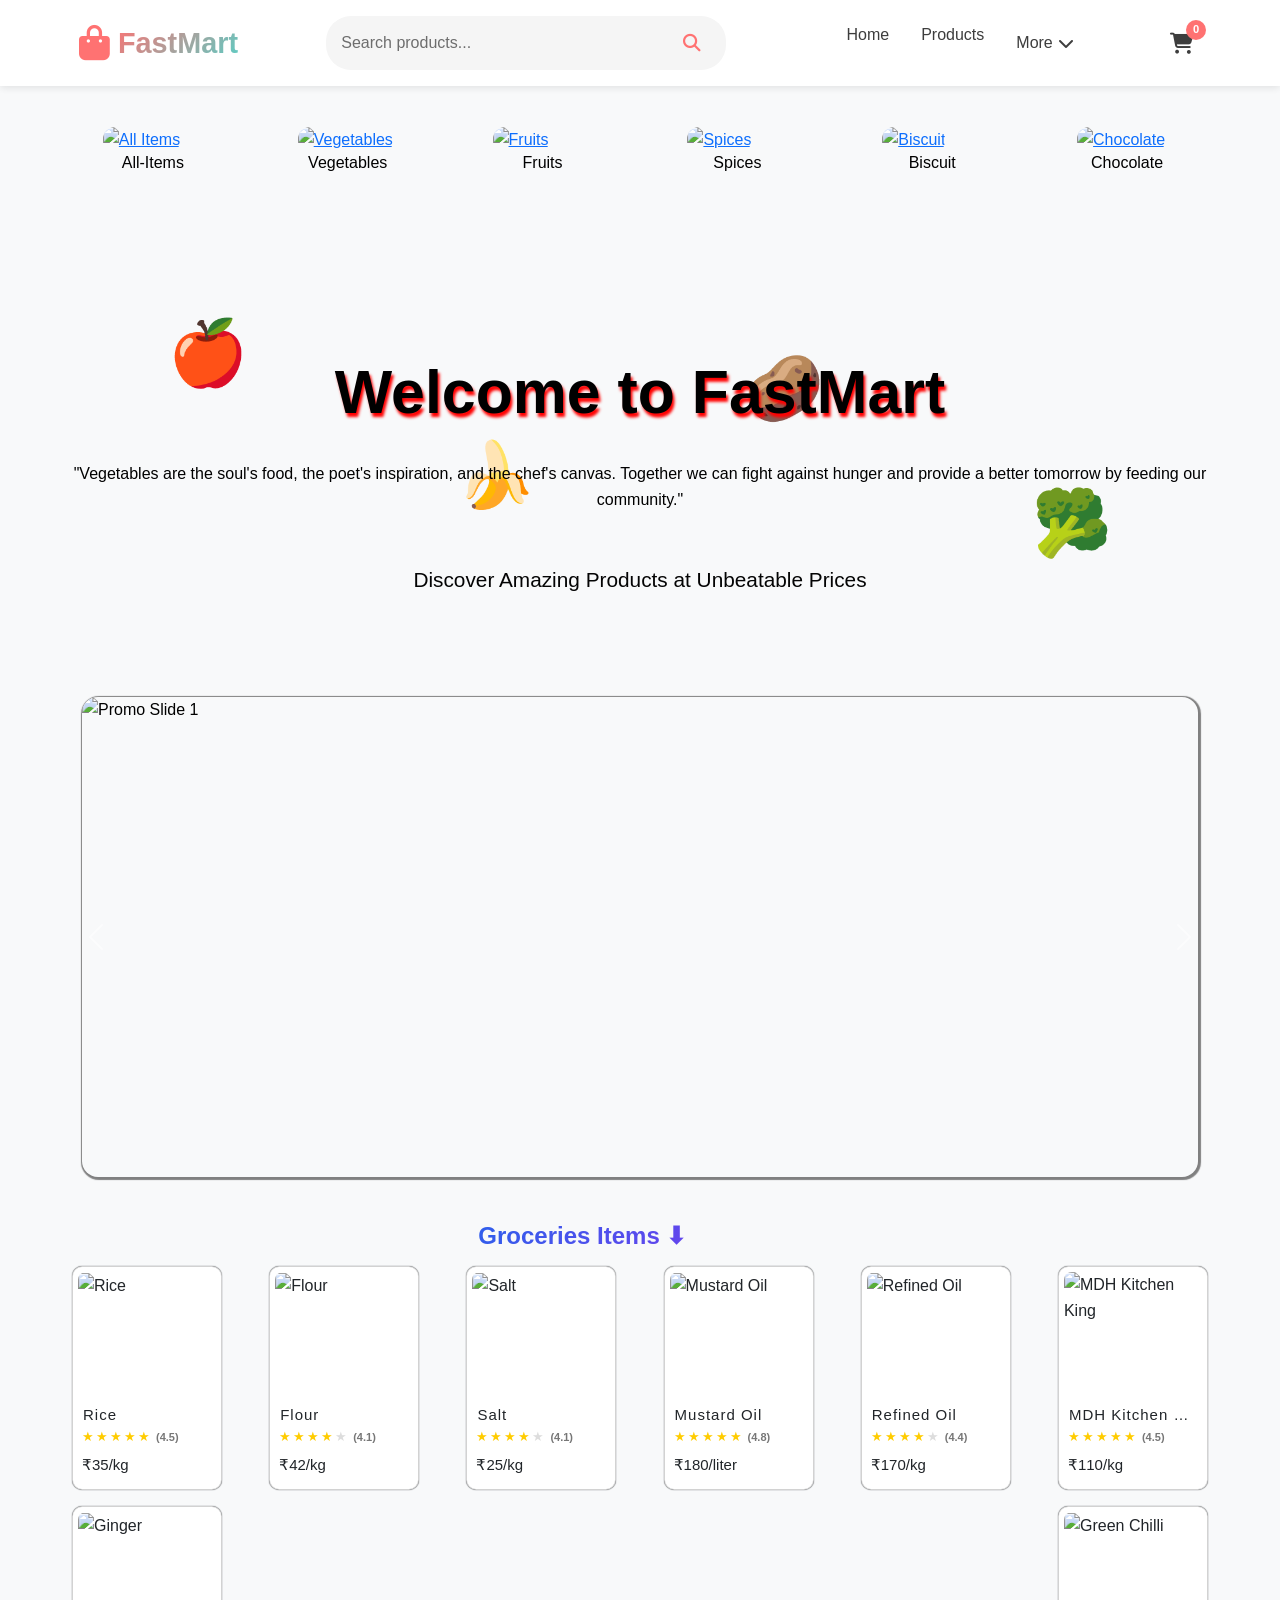
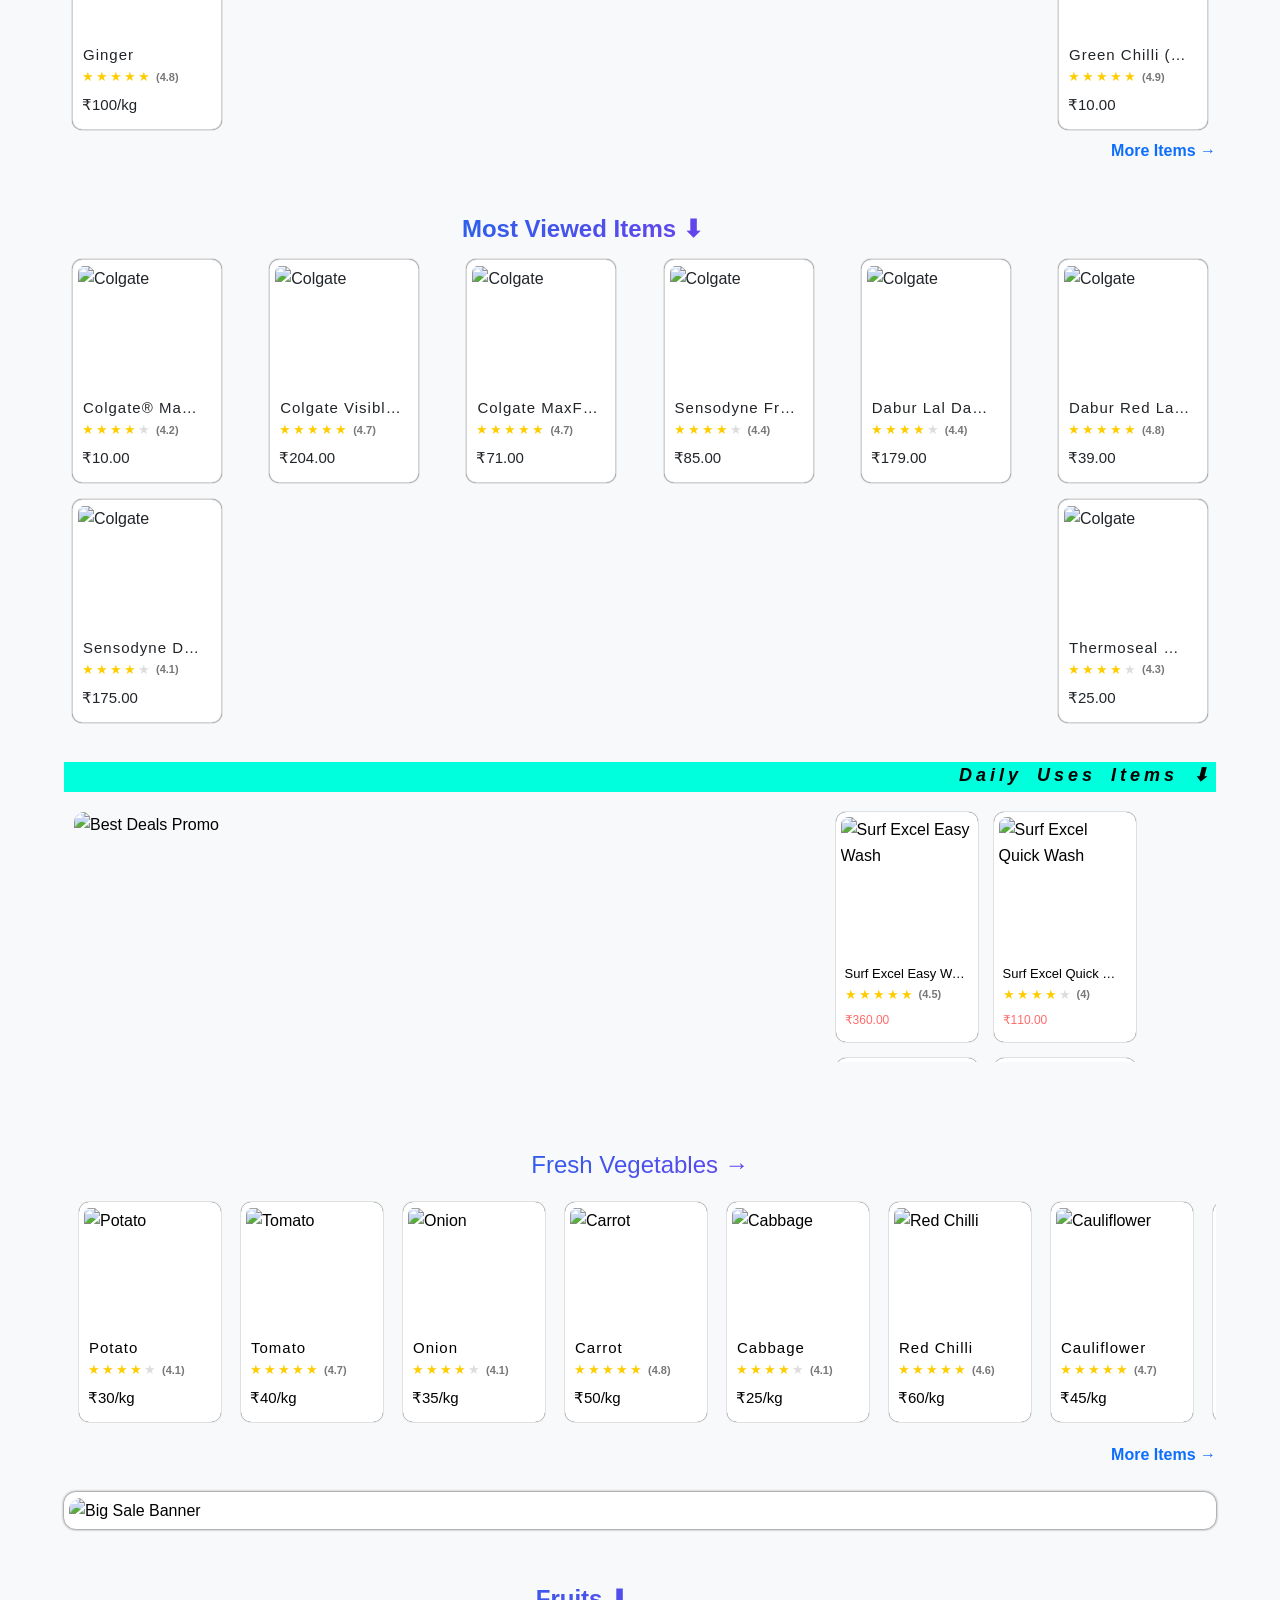
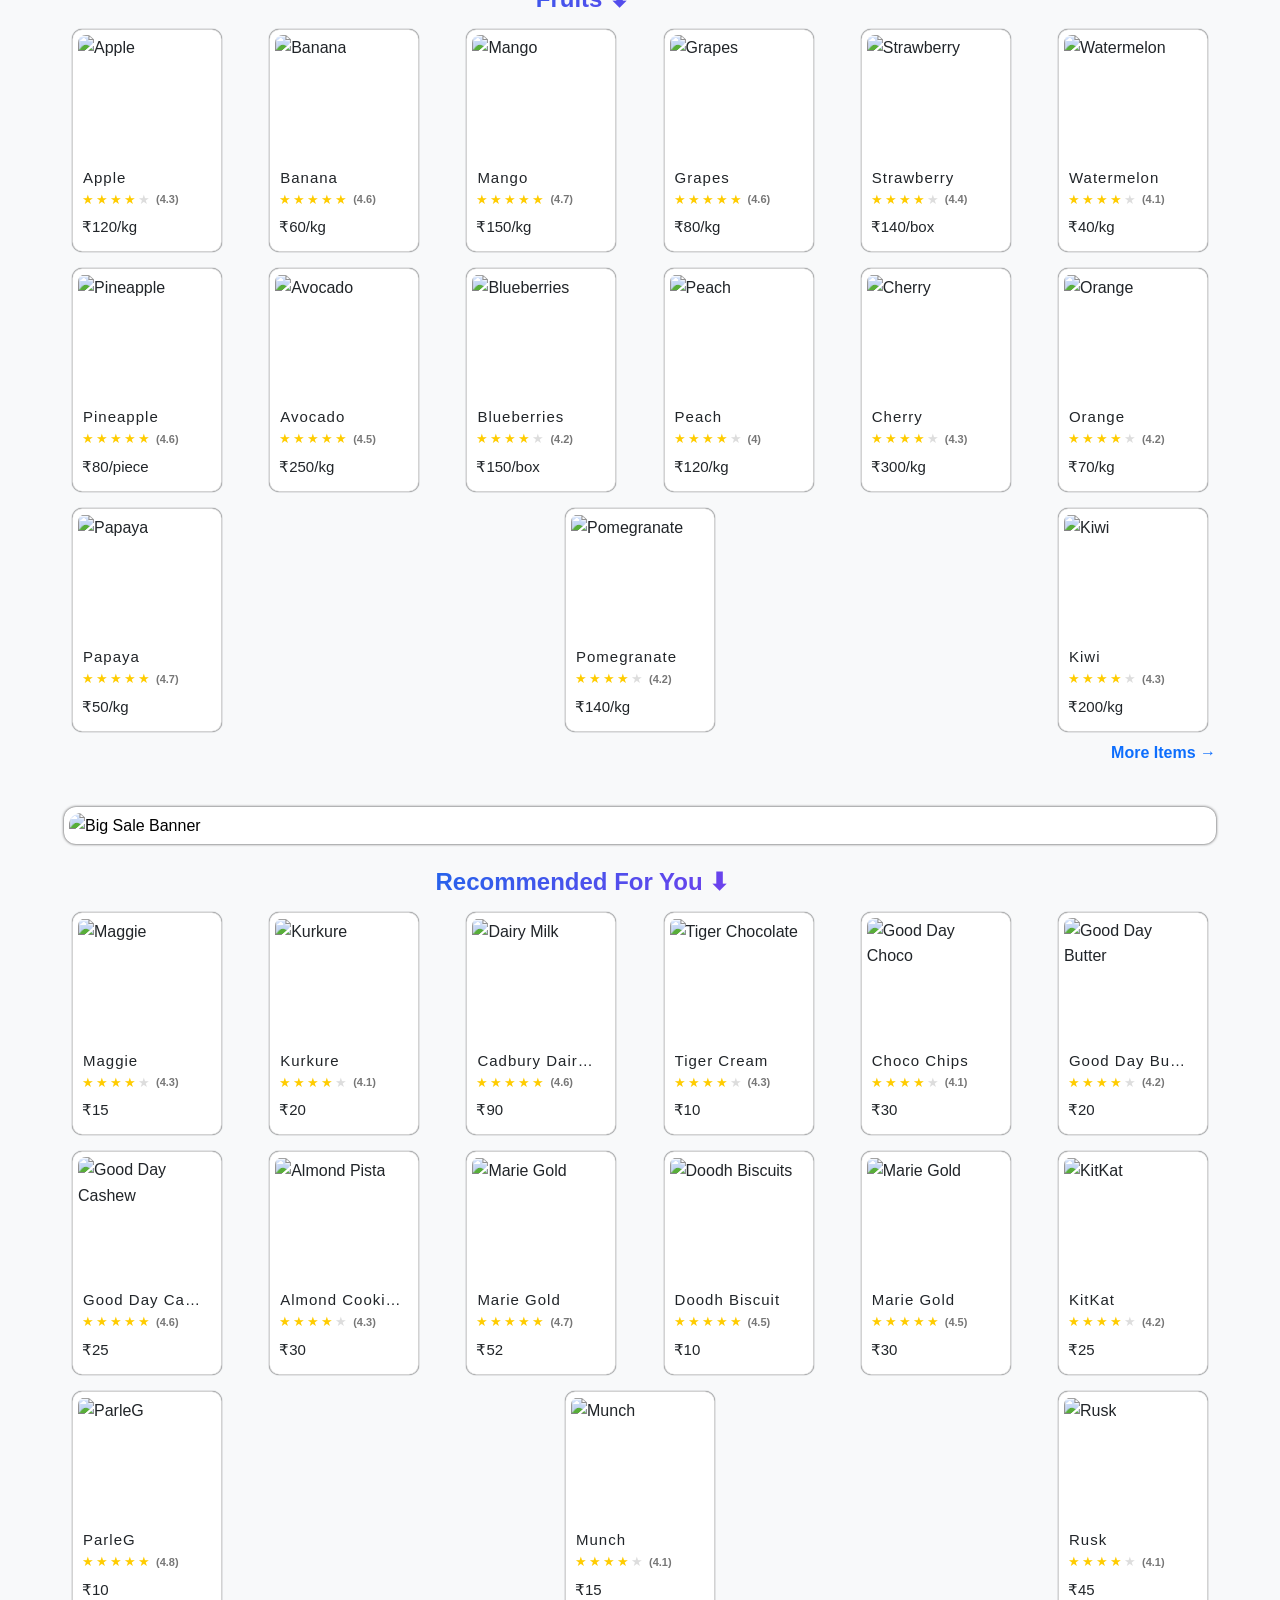
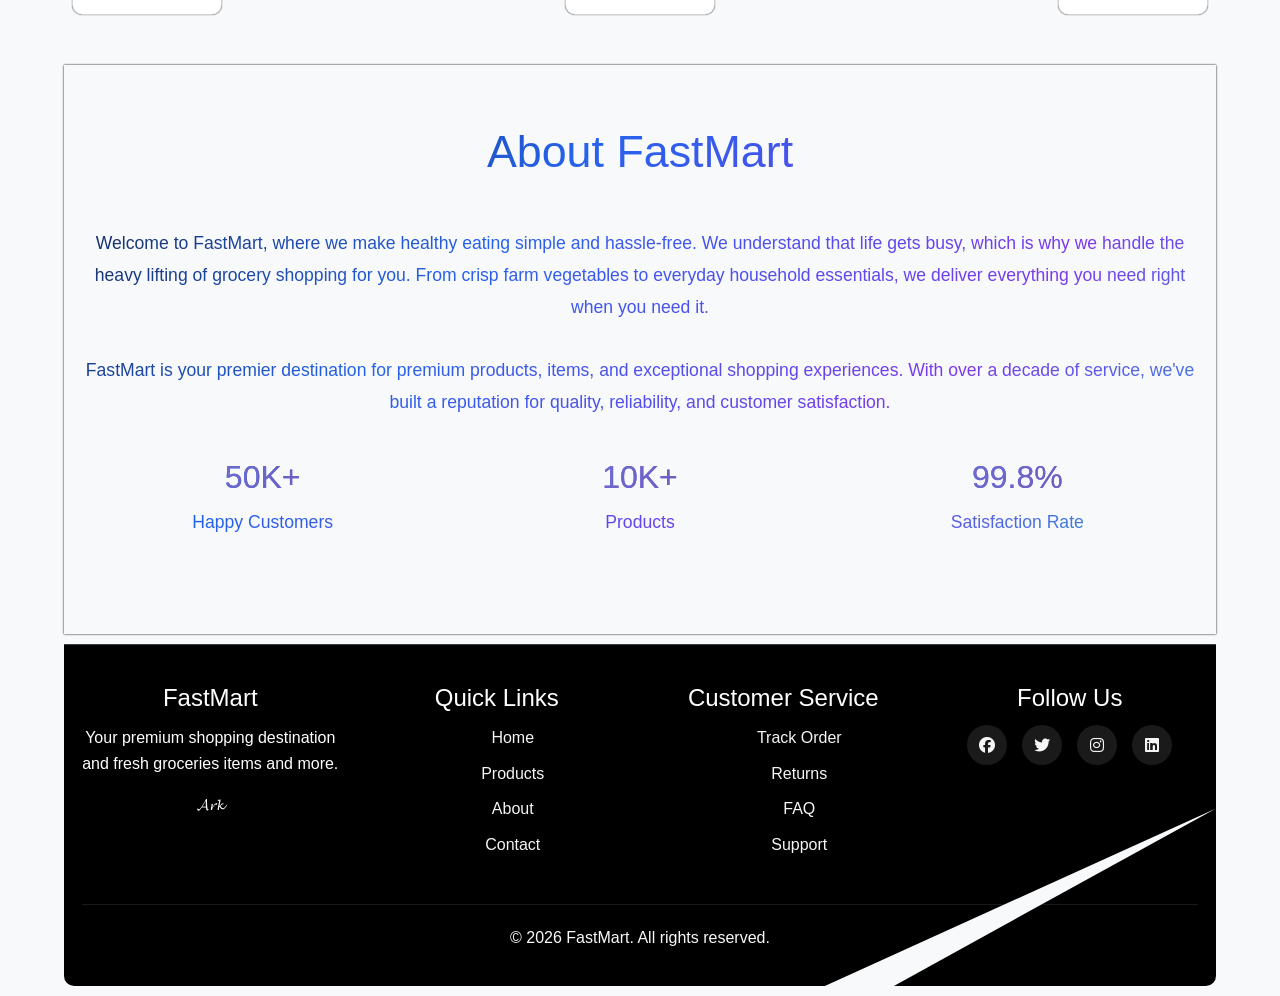
==== commit 09d66f45: "Update index.html" ====
--- a/index.html
+++ b/index.html
@@ -1068,7 +1068,7 @@
             </div>
             <div class="drawer-footer">
                 <h3>Total : <span id="cart-total-price">₹0</span></h3>
-                <button class="checkout-btn">Checkout</button>
+                <button class="checkout-btn">Proceed to Checkout</button>
             </div>
         </div>
     </div>
@@ -1077,4 +1077,4 @@
     <script src="script.js"></script>
 </body>
 
-</html>+</html>
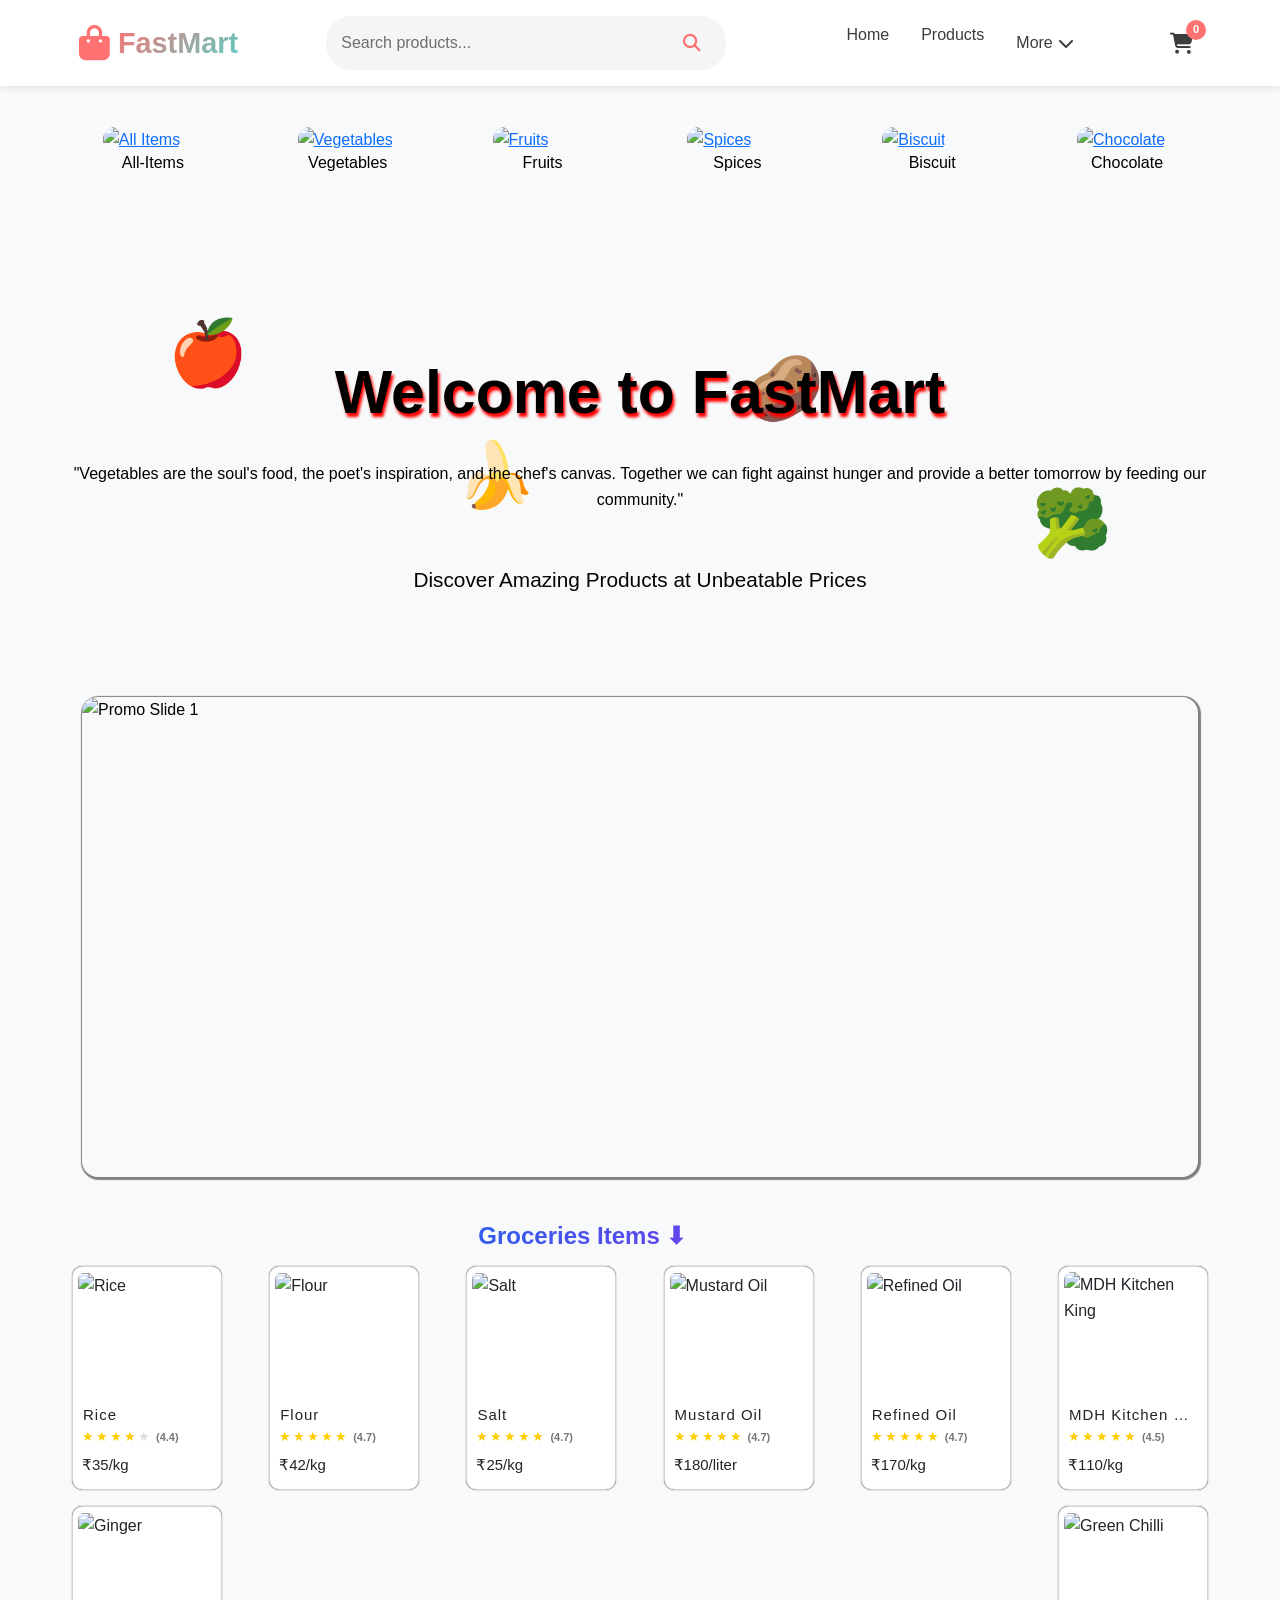
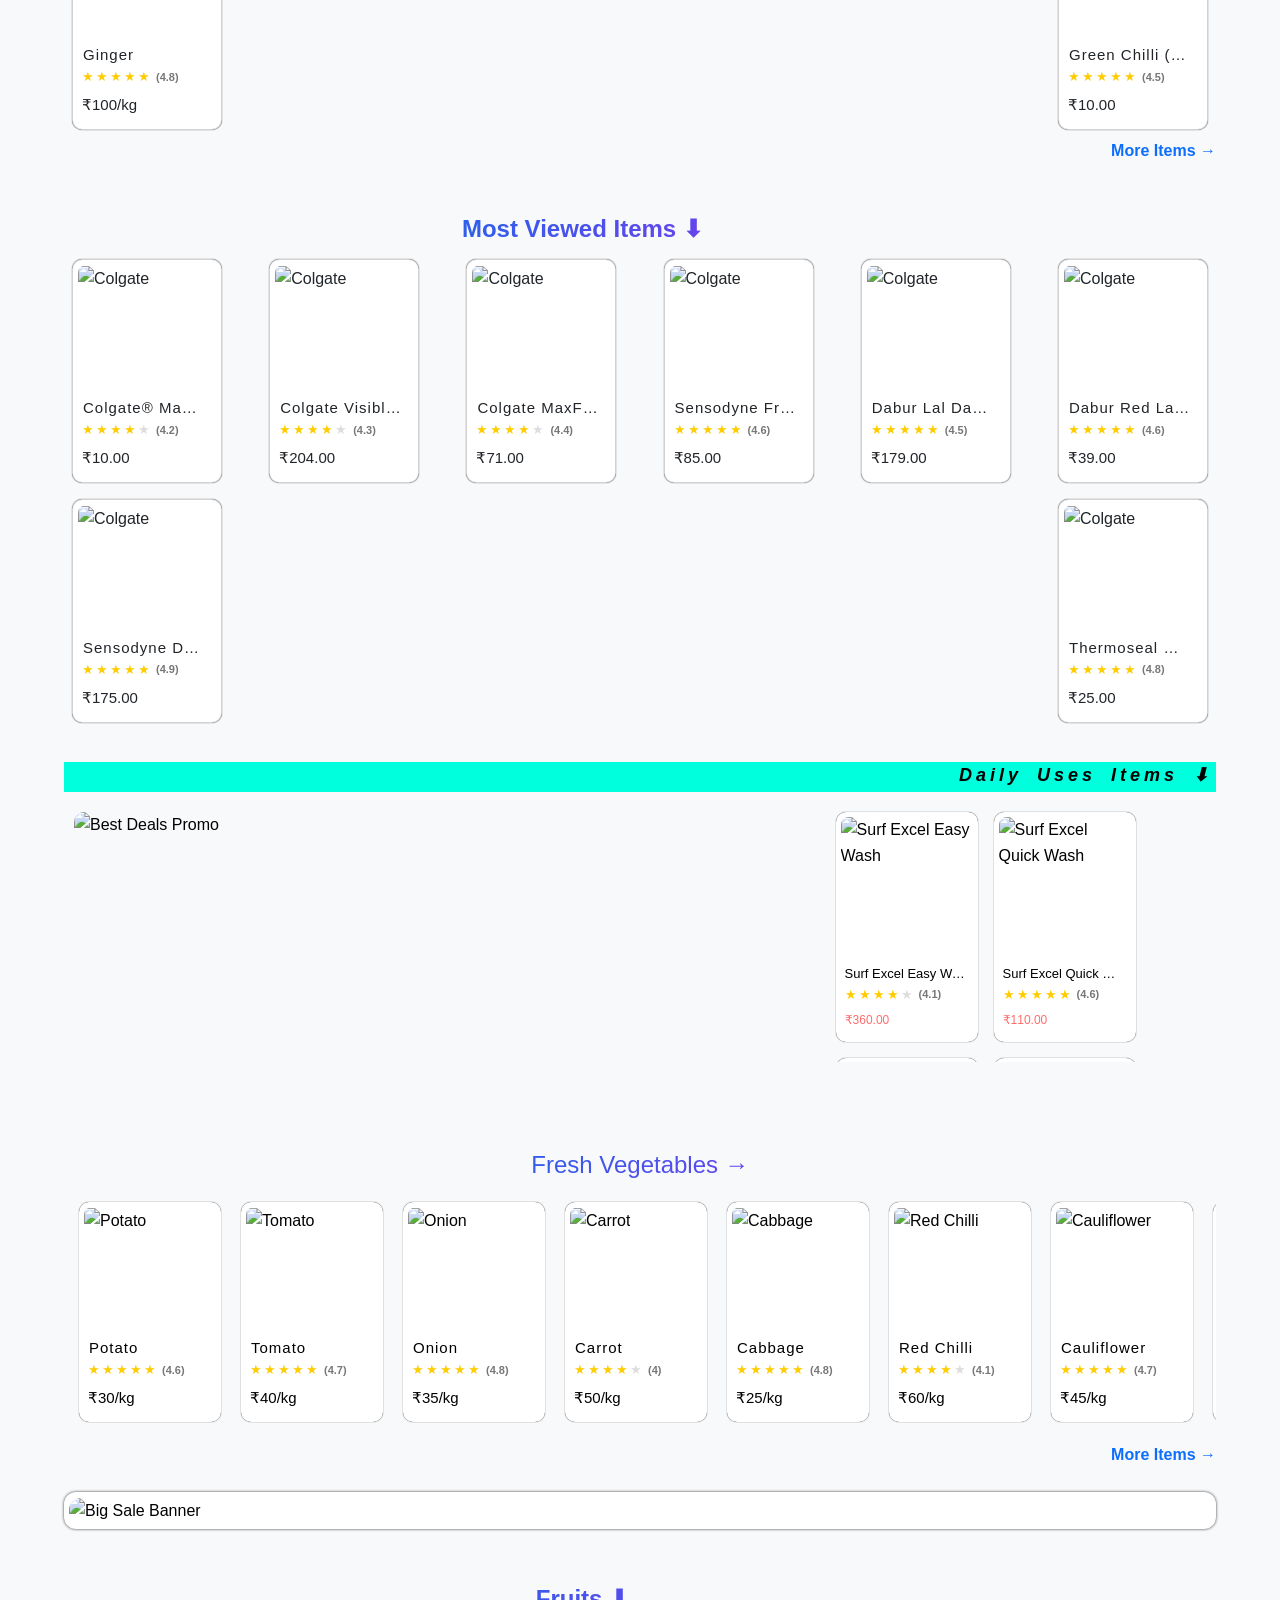
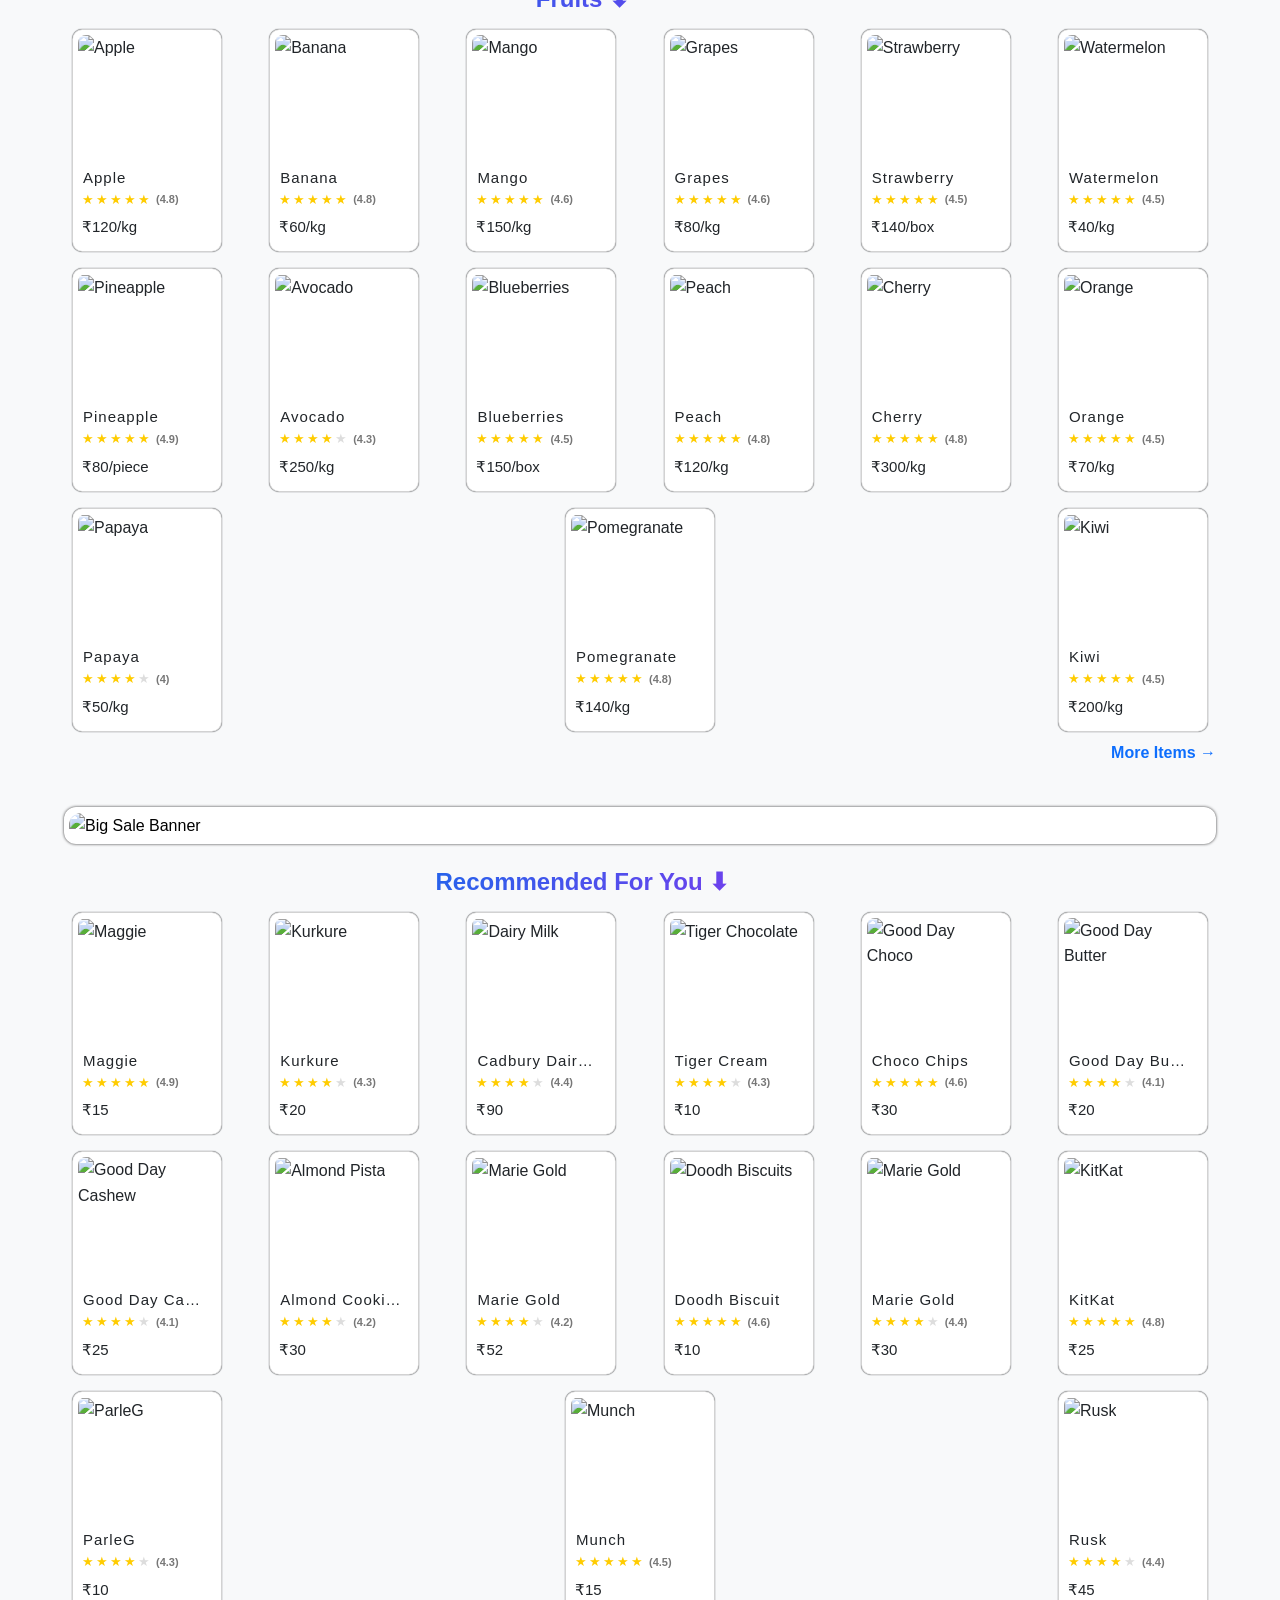
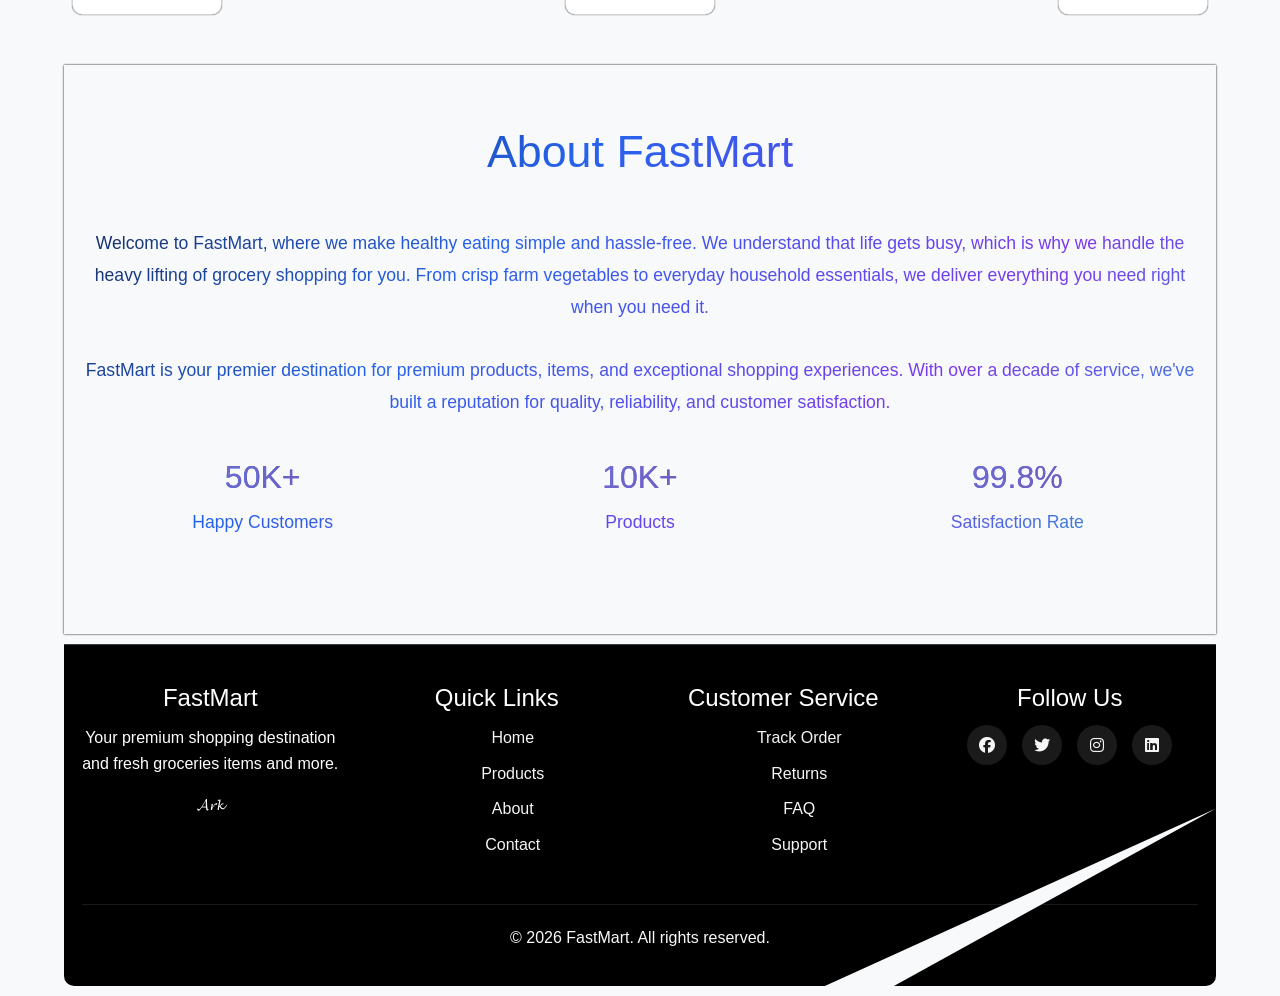
==== commit a266d12a: "Update print statement from 'Hello' to 'Goodbye'" ====
--- a/index.html
+++ b/index.html
@@ -1068,7 +1068,8 @@
             </div>
             <div class="drawer-footer">
                 <h3>Total : <span id="cart-total-price">₹0</span></h3>
-                <button class="checkout-btn">Proceed to Checkout</button>
+                <button class="checkout-btn" id="checkoutBtn">Proceed to Checkout</button>
+                <button class="checkout-btn2" id="continueShopping">Continue Shopping</button>
             </div>
         </div>
     </div>
